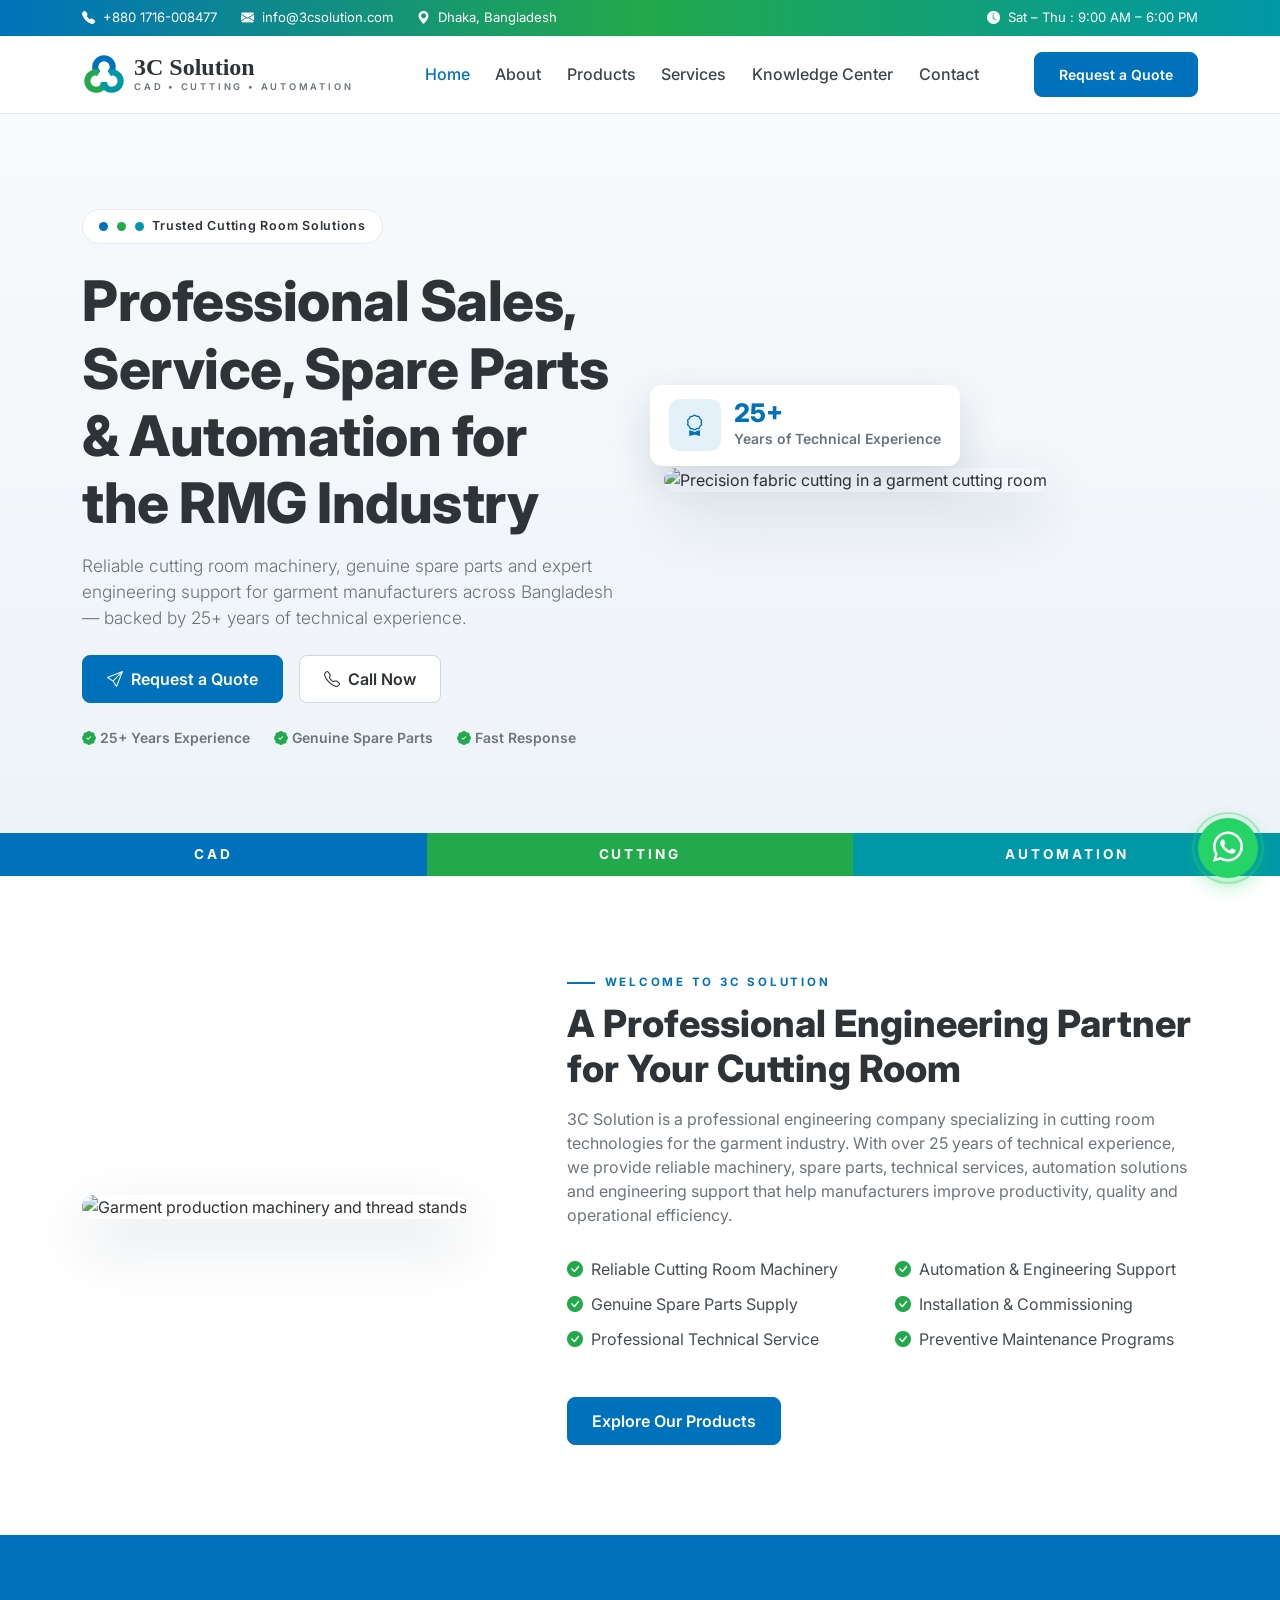
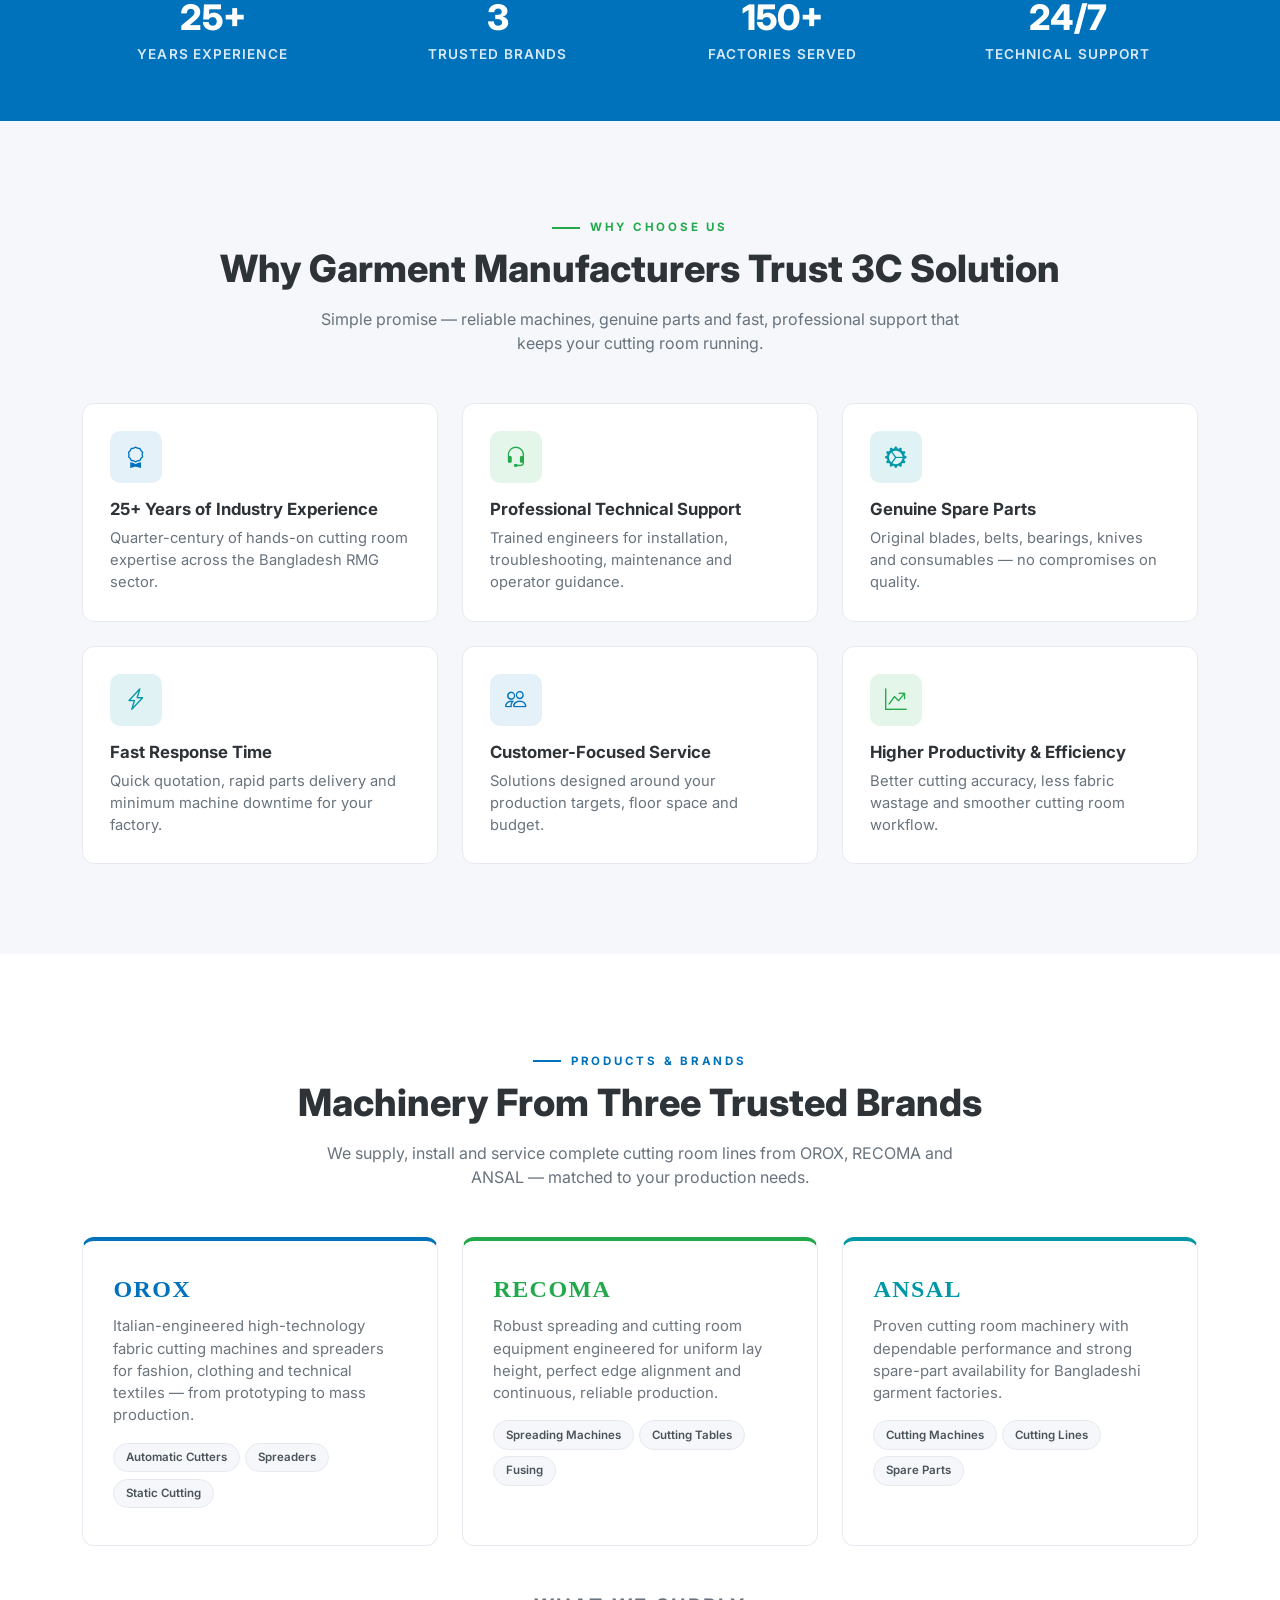
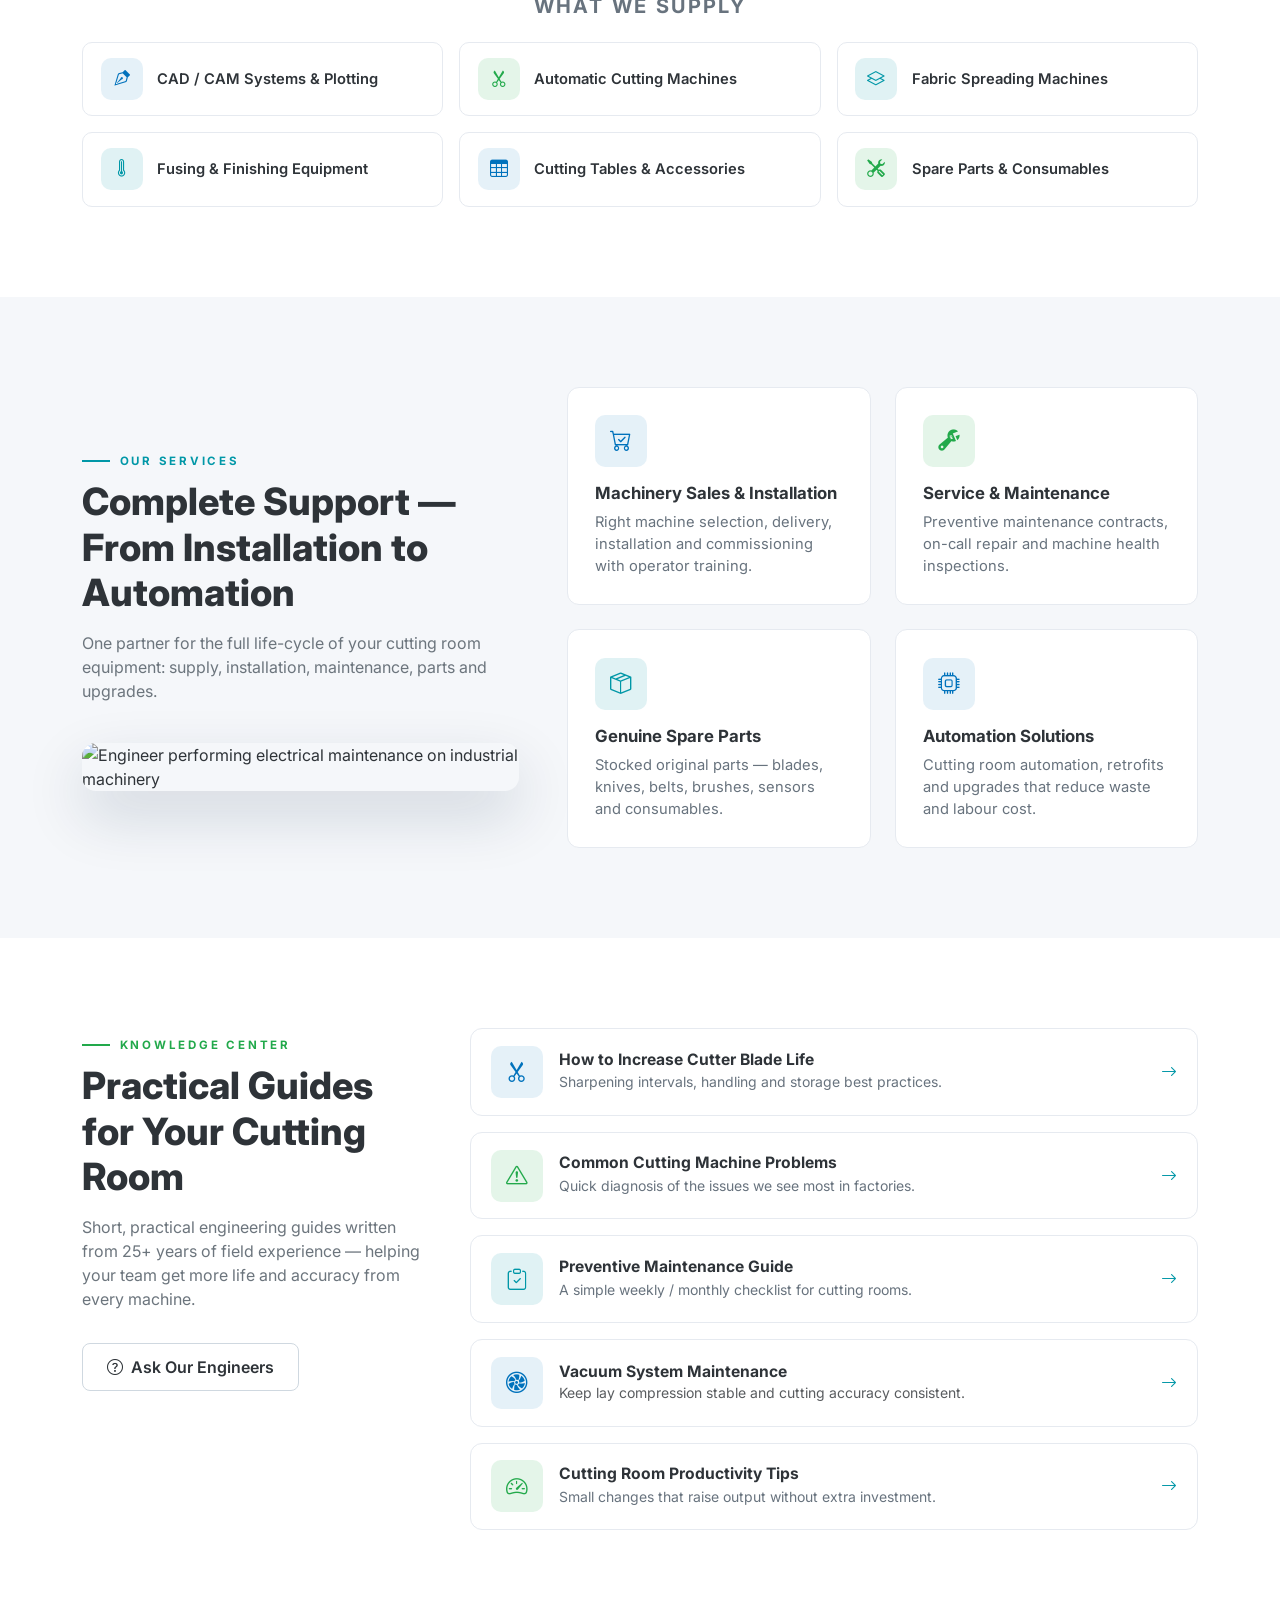
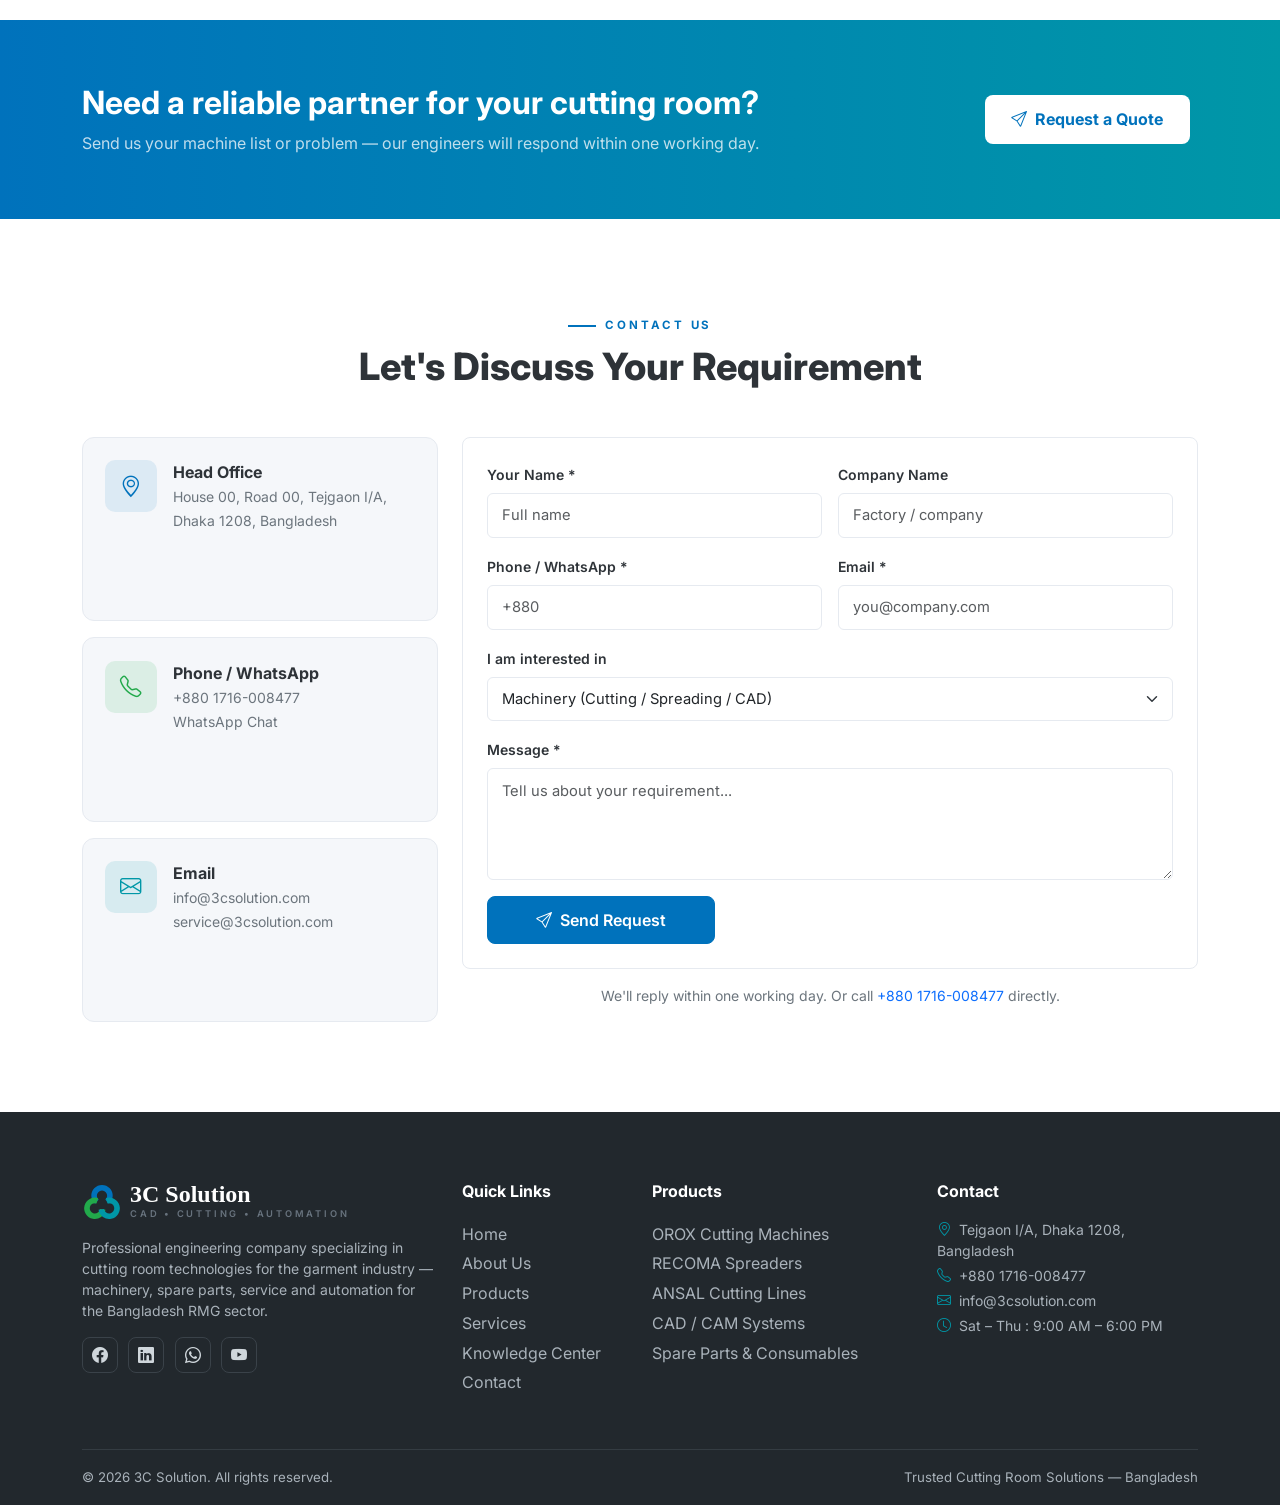
==== index.html @ 672ce5d2 "file upload" ====
<!DOCTYPE html>
<html lang="en">
<head>
<meta charset="UTF-8">
<meta name="viewport" content="width=device-width, initial-scale=1">
<title>3C Solution — Trusted Cutting Room Solutions | Bangladesh RMG Industry</title>
<meta name="description" content="Professional sales, service, spare parts & automation solutions for the Bangladesh RMG industry. 25+ years of technical experience. OROX • RECOMA • ANSAL.">

<!-- Bootstrap 5 + Icons + Font -->
<link href="https://cdn.jsdelivr.net/npm/bootstrap@5.3.3/dist/css/bootstrap.min.css" rel="stylesheet">
<link href="https://cdn.jsdelivr.net/npm/bootstrap-icons@1.11.3/font/bootstrap-icons.css" rel="stylesheet">
<link href="https://fonts.googleapis.com/css2?family=Inter:wght@400;500;600;700;800&display=swap" rel="stylesheet">

<style>
/* ============ 3C SOLUTION BRAND SYSTEM ============ */
:root{
  --blue:#0072bc;
  --blue-d:#005a96;
  --green:#22a94b;
  --green-d:#178a3b;
  --teal:#0097a7;
  --teal-d:#00788a;
  --ink:#2e3338;
  --muted:#68737e;
  --light:#f5f7fa;
  --line:#e6eaf0;
  --dark:#22282d;
}
html{scroll-behavior:smooth;scroll-padding-top:92px}
body{font-family:'Inter',system-ui,-apple-system,Segoe UI,Roboto,sans-serif;color:var(--ink);background:#fff}
h1,h2,h3,h4{font-weight:700;color:var(--ink)}
a{text-decoration:none}
.section{padding:90px 0}
.kicker{display:inline-flex;align-items:center;gap:.6rem;font-size:.72rem;font-weight:700;letter-spacing:.24em;text-transform:uppercase}
.kicker::before{content:"";width:28px;height:2px;background:currentColor}
.k-blue{color:var(--blue)}.k-green{color:var(--green)}.k-teal{color:var(--teal)}
.section-title{font-size:clamp(1.7rem,3vw,2.35rem);font-weight:800;margin:.6rem 0 1rem}
.section-sub{color:var(--muted);max-width:640px}

/* Buttons */
.btn-brand{background:var(--blue);border:1px solid var(--blue);color:#fff;font-weight:600;padding:.7rem 1.5rem;border-radius:8px}
.btn-brand:hover{background:var(--blue-d);border-color:var(--blue-d);color:#fff}
.btn-ghost{background:#fff;border:1px solid #cfd8e0;color:var(--ink);font-weight:600;padding:.7rem 1.5rem;border-radius:8px}
.btn-ghost:hover{border-color:var(--blue);color:var(--blue)}
.btn-white{background:#fff;color:var(--blue);font-weight:700;padding:.7rem 1.6rem;border-radius:8px}
.btn-white:hover{background:#eaf3fb;color:var(--blue-d)}

/* Topbar — logo gradient */
.topbar{
  background:linear-gradient(90deg, var(--blue) 0%, var(--green) 50%, var(--teal) 100%);
  color:#fff;
  font-size:.82rem;
  padding:.5rem 0;
}
.topbar a{color:#fff}
.topbar a:hover{color:#eaf6ff;text-decoration:underline}
.topbar i{color:#fff}

/* Navbar */
.navbar{background:#fff;border-bottom:1px solid var(--line);padding:.8rem 0}
.navbar .nav-link{color:#3d454d;font-weight:500;margin:0 .3rem}
.navbar .nav-link:hover,.navbar .nav-link.active{color:var(--blue)}
.brand-name{font-family:Georgia,'Times New Roman',serif;font-size:1.5rem;font-weight:700;color:var(--ink);line-height:1.05}
.brand-tag{font-size:.58rem;letter-spacing:.3em;color:var(--muted);font-weight:600}

/* Hero */
.hero{background:linear-gradient(180deg,#f8fafc 0%,#eef3f8 100%);padding:95px 0 85px}
.hero h1{font-size:clamp(2.3rem,4.6vw,3.5rem);font-weight:800;letter-spacing:-.5px}
.hero .lead{color:var(--muted);font-size:1.08rem}
.hero-pill{display:inline-flex;align-items:center;gap:.55rem;background:#fff;border:1px solid var(--line);border-radius:999px;padding:.45rem 1rem;font-size:.78rem;font-weight:600;letter-spacing:.06em;color:var(--ink)}
.dot{width:9px;height:9px;border-radius:50%}
.hero-img{border-radius:14px;box-shadow:0 24px 60px rgba(15,40,70,.16);width:100%;object-fit:cover}
.hero-card{position:absolute;left:-14px;bottom:26px;background:#fff;border-radius:12px;box-shadow:0 14px 40px rgba(15,40,70,.14);padding:.9rem 1.2rem;display:flex;gap:.8rem;align-items:center}
.hero-card .num{font-size:1.6rem;font-weight:800;color:var(--blue)}
.hero-card small{color:var(--muted);font-weight:600}

/* Tag strip */
.tag-strip .pill{color:#fff;text-align:center;font-weight:700;letter-spacing:.22em;padding:.7rem 0;font-size:.85rem}
.tag-strip .p-blue{background:var(--blue)}.tag-strip .p-green{background:var(--green)}.tag-strip .p-teal{background:var(--teal)}

/* Cards */
.icon-box{width:52px;height:52px;border-radius:10px;display:flex;align-items:center;justify-content:center;font-size:1.35rem;flex-shrink:0}
.t-blue{background:rgba(0,114,188,.1);color:var(--blue)}
.t-green{background:rgba(34,169,75,.12);color:var(--green)}
.t-teal{background:rgba(0,151,167,.12);color:var(--teal)}
.feature-card{background:#fff;border:1px solid var(--line);border-radius:12px;padding:1.7rem;height:100%;transition:box-shadow .25s ease,transform .25s ease}
.feature-card:hover{box-shadow:0 14px 34px rgba(20,45,75,.09);transform:translateY(-3px)}
.feature-card h3{font-size:1.05rem;font-weight:700}
.feature-card p{color:var(--muted);font-size:.92rem;margin:0}
.check-list li{padding:.35rem 0;color:#454d55}
.check-list i{color:var(--green)}

/* Stats */
.stats-band{background:var(--blue);color:#fff;padding:56px 0}
.stat-num{font-size:2.2rem;font-weight:800}
.stat-label{font-size:.85rem;letter-spacing:.08em;color:#d8e9f7;text-transform:uppercase;font-weight:600}

/* Brand cards */
.brand-card{background:#fff;border:1px solid var(--line);border-top:4px solid;border-radius:12px;padding:1.9rem;height:100%}
.bc-blue{border-top-color:var(--blue)}.bc-green{border-top-color:var(--green)}.bc-teal{border-top-color:var(--teal)}
.brand-logo{font-family:Georgia,serif;font-weight:800;font-size:1.5rem;letter-spacing:.06em}
.chip{display:inline-block;font-size:.72rem;font-weight:600;background:var(--light);border:1px solid var(--line);border-radius:999px;padding:.32rem .75rem;color:#4a525a;margin:0 .3rem .4rem 0}
.supply-item{display:flex;gap:.9rem;align-items:center;background:#fff;border:1px solid var(--line);border-radius:10px;padding:.95rem 1.1rem;height:100%}
.supply-item span{font-weight:600;font-size:.92rem}

/* Knowledge */
.k-item{display:flex;gap:1rem;align-items:center;background:#fff;border:1px solid var(--line);border-radius:12px;padding:1.05rem 1.25rem;transition:border-color .2s}
.k-item:hover{border-color:var(--teal)}
.k-item h3{font-size:.98rem;margin:0}
.k-item small{color:var(--muted)}
.k-item .arr{margin-left:auto;color:var(--teal)}

/* CTA */
.cta-band{background:linear-gradient(90deg,var(--blue) 0%,var(--teal) 100%);color:#fff;padding:64px 0}
.cta-band h2{color:#fff}

/* Contact */
.contact-card{background:var(--light);border:1px solid var(--line);border-radius:12px;padding:1.4rem;height:100%}
.form-control,.form-select{border-color:var(--line);padding:.65rem .9rem;font-size:.92rem}
.form-control:focus,.form-select:focus{border-color:var(--blue);box-shadow:0 0 0 .2rem rgba(0,114,188,.12)}

/* Footer */
.footer{background:var(--dark);color:#a9b2ba;padding:70px 0 0}
.footer h5{color:#fff;font-size:1rem;font-weight:700;margin-bottom:1.1rem}
.footer a{color:#a9b2ba;display:inline-block;padding:.18rem 0}
.footer a:hover{color:#fff}
.footer-bottom{border-top:1px solid #343c42;margin-top:52px;padding:1.1rem 0;font-size:.83rem}
.social a{width:36px;height:36px;border:1px solid #3a4249;border-radius:8px;display:inline-flex;align-items:center;justify-content:center;margin-right:.4rem;color:#cfd6db}
.social a:hover{background:var(--blue);border-color:var(--blue);color:#fff}

/* ============ WHATSAPP FLOATING BUTTON ============ */
.whatsapp-float{
  position:fixed;
  right:22px;
  bottom:22px;
  z-index:1000;
  width:60px;
  height:60px;
  border-radius:50%;
  background:#25D366;
  color:#fff;
  display:flex;
  align-items:center;
  justify-content:center;
  font-size:1.9rem;
  box-shadow:0 6px 20px rgba(37,211,102,.45);
  transition:transform .2s ease,box-shadow .2s ease;
}
.whatsapp-float:hover{
  color:#fff;
  transform:scale(1.08);
  box-shadow:0 10px 28px rgba(37,211,102,.6);
}
.whatsapp-float::before{
  content:"";
  position:absolute;
  inset:-6px;
  border-radius:50%;
  border:2px solid rgba(37,211,102,.35);
  animation:wa-pulse 2s infinite;
}
@keyframes wa-pulse{
  0%{transform:scale(1);opacity:.7}
  100%{transform:scale(1.35);opacity:0}
}
.wa-tooltip{
  position:absolute;
  right:72px;
  background:#fff;
  color:#2e3338;
  padding:.45rem .85rem;
  border-radius:8px;
  font-size:.82rem;
  font-weight:600;
  white-space:nowrap;
  box-shadow:0 6px 18px rgba(0,0,0,.12);
  opacity:0;
  pointer-events:none;
  transition:opacity .2s;
}
.whatsapp-float:hover .wa-tooltip{opacity:1}

@media (max-width: 991px){
  .hero{padding:60px 0}
  .hero-card{left:10px}
  .section{padding:64px 0}
  .whatsapp-float{width:54px;height:54px;font-size:1.6rem;right:16px;bottom:16px}
  .wa-tooltip{display:none}
}
</style>
</head>

<body id="home">

<!-- ================= TOPBAR ================= -->
<div class="topbar d-none d-lg-block">
  <div class="container d-flex justify-content-between align-items-center flex-wrap gap-2">
    <div class="d-flex gap-4">
      <a href="tel:+8801716008477"><i class="bi bi-telephone-fill me-1"></i> +880 1716-008477</a>
      <a href="mailto:info@3csolution.com"><i class="bi bi-envelope-fill me-1"></i> info@3csolution.com</a>
      <span><i class="bi bi-geo-alt-fill me-1"></i> Dhaka, Bangladesh</span>
    </div>
    <span><i class="bi bi-clock-fill me-1"></i> Sat – Thu : 9:00 AM – 6:00 PM</span>
  </div>
</div>

<!-- ================= NAVBAR ================= -->
<nav class="navbar navbar-expand-lg sticky-top">
  <div class="container">
    <a class="navbar-brand d-flex align-items-center gap-2" href="#home">
      <svg viewBox="0 0 100 96" width="44" height="42" aria-hidden="true">
        <path d="M37.1 47.3 A20 20 0 1 1 62.9 47.3" stroke="#0072bc" stroke-width="14" fill="none"/>
        <path d="M51.8 66.8 A20 20 0 1 1 38.2 45.0" stroke="#22a94b" stroke-width="14" fill="none"/>
        <path d="M61.8 45.0 A20 20 0 1 1 48.2 66.8" stroke="#0097a7" stroke-width="14" fill="none"/>
      </svg>
      <span>
        <span class="brand-name d-block">3C Solution</span>
        <span class="brand-tag d-block">CAD &bull; CUTTING &bull; AUTOMATION</span>
      </span>
    </a>
    <button class="navbar-toggler" type="button" data-bs-toggle="collapse" data-bs-target="#nav">
      <span class="navbar-toggler-icon"></span>
    </button>
    <div class="collapse navbar-collapse" id="nav">
      <ul class="navbar-nav mx-auto">
        <li class="nav-item"><a class="nav-link active" href="#home">Home</a></li>
        <li class="nav-item"><a class="nav-link" href="#about">About</a></li>
        <li class="nav-item"><a class="nav-link" href="#products">Products</a></li>
        <li class="nav-item"><a class="nav-link" href="#services">Services</a></li>
        <li class="nav-item"><a class="nav-link" href="#knowledge">Knowledge Center</a></li>
        <li class="nav-item"><a class="nav-link" href="#contact">Contact</a></li>
      </ul>
      <a href="#contact" class="btn btn-brand btn-sm px-4">Request a Quote</a>
    </div>
  </div>
</nav>

<!-- ================= HERO ================= -->
<header class="hero">
  <div class="container">
    <div class="row align-items-center g-5">
      <div class="col-lg-6">
        <span class="hero-pill mb-4">
          <span class="dot" style="background:var(--blue)"></span>
          <span class="dot" style="background:var(--green)"></span>
          <span class="dot" style="background:var(--teal)"></span>
          Trusted Cutting Room Solutions
        </span>
        <h1>Professional Sales, Service, Spare Parts &amp; Automation for the RMG Industry</h1>
        <p class="lead mt-3 mb-4">Reliable cutting room machinery, genuine spare parts and expert engineering support for garment manufacturers across Bangladesh — backed by 25+ years of technical experience.</p>
        <div class="d-flex flex-wrap gap-3">
          <a href="#contact" class="btn btn-brand"><i class="bi bi-send me-2"></i>Request a Quote</a>
          <a href="tel:+8801716008477" class="btn btn-ghost"><i class="bi bi-telephone me-2"></i>Call Now</a>
        </div>
        <div class="d-flex flex-wrap gap-4 mt-4 small fw-semibold text-secondary">
          <span><i class="bi bi-patch-check-fill me-1" style="color:var(--green)"></i>25+ Years Experience</span>
          <span><i class="bi bi-patch-check-fill me-1" style="color:var(--green)"></i>Genuine Spare Parts</span>
          <span><i class="bi bi-patch-check-fill me-1" style="color:var(--green)"></i>Fast Response</span>
        </div>
      </div>
      <div class="col-lg-6">
        <div class="position-relative">
          <img class="hero-img" src="https://image.qwenlm.ai/public_source/34c8ae93-66e8-4554-9985-de1d776624d9/2519b5574-9878-469e-9a99-cdbabd2051542564.png" alt="Precision fabric cutting in a garment cutting room">
          <div class="hero-card">
            <span class="icon-box t-blue"><i class="bi bi-award"></i></span>
            <span><span class="num d-block lh-1">25+</span><small>Years of Technical Experience</small></span>
          </div>
        </div>
      </div>
    </div>
  </div>
</header>

<!-- Logo tagline strip -->
<div class="tag-strip">
  <div class="container-fluid px-0">
    <div class="row g-0">
      <div class="col-4 pill p-blue">CAD</div>
      <div class="col-4 pill p-green">CUTTING</div>
      <div class="col-4 pill p-teal">AUTOMATION</div>
    </div>
  </div>
</div>

<!-- ================= WELCOME / ABOUT ================= -->
<section class="section" id="about">
  <div class="container">
    <div class="row align-items-center g-5">
      <div class="col-lg-5">
        <img class="hero-img" src="https://image.qwenlm.ai/public_source/34c8ae93-66e8-4554-9985-de1d776624d9/3519b5574-9878-469e-9a99-cdbabd2051541856.png" alt="Garment production machinery and thread stands">
      </div>
      <div class="col-lg-7">
        <span class="kicker k-blue">Welcome to 3C Solution</span>
        <h2 class="section-title">A Professional Engineering Partner for Your Cutting Room</h2>
        <p class="text-secondary">3C Solution is a professional engineering company specializing in cutting room technologies for the garment industry. With over 25 years of technical experience, we provide reliable machinery, spare parts, technical services, automation solutions and engineering support that help manufacturers improve productivity, quality and operational efficiency.</p>
        <ul class="list-unstyled check-list mt-4">
          <li class="row"><span class="col-sm-6"><i class="bi bi-check-circle-fill me-2"></i>Reliable Cutting Room Machinery</span><span class="col-sm-6"><i class="bi bi-check-circle-fill me-2"></i>Automation &amp; Engineering Support</span></li>
          <li class="row"><span class="col-sm-6"><i class="bi bi-check-circle-fill me-2"></i>Genuine Spare Parts Supply</span><span class="col-sm-6"><i class="bi bi-check-circle-fill me-2"></i>Installation &amp; Commissioning</span></li>
          <li class="row"><span class="col-sm-6"><i class="bi bi-check-circle-fill me-2"></i>Professional Technical Service</span><span class="col-sm-6"><i class="bi bi-check-circle-fill me-2"></i>Preventive Maintenance Programs</span></li>
        </ul>
        <a href="#products" class="btn btn-brand mt-4">Explore Our Products</a>
      </div>
    </div>
  </div>
</section>

<!-- ================= STATS ================= -->
<section class="stats-band">
  <div class="container text-center">
    <div class="row g-4">
      <div class="col-6 col-lg-3"><div class="stat-num">25+</div><div class="stat-label">Years Experience</div></div>
      <div class="col-6 col-lg-3"><div class="stat-num">3</div><div class="stat-label">Trusted Brands</div></div>
      <div class="col-6 col-lg-3"><div class="stat-num">150+</div><div class="stat-label">Factories Served</div></div>
      <div class="col-6 col-lg-3"><div class="stat-num">24/7</div><div class="stat-label">Technical Support</div></div>
    </div>
  </div>
</section>

<!-- ================= WHY CHOOSE US ================= -->
<section class="section" id="why" style="background:var(--light)">
  <div class="container">
    <div class="text-center mb-5">
      <span class="kicker k-green justify-content-center">Why Choose Us</span>
      <h2 class="section-title">Why Garment Manufacturers Trust 3C Solution</h2>
      <p class="section-sub mx-auto">Simple promise — reliable machines, genuine parts and fast, professional support that keeps your cutting room running.</p>
    </div>
    <div class="row g-4">
      <div class="col-md-6 col-lg-4"><div class="feature-card"><span class="icon-box t-blue mb-3"><i class="bi bi-award"></i></span><h3>25+ Years of Industry Experience</h3><p>Quarter-century of hands-on cutting room expertise across the Bangladesh RMG sector.</p></div></div>
      <div class="col-md-6 col-lg-4"><div class="feature-card"><span class="icon-box t-green mb-3"><i class="bi bi-headset"></i></span><h3>Professional Technical Support</h3><p>Trained engineers for installation, troubleshooting, maintenance and operator guidance.</p></div></div>
      <div class="col-md-6 col-lg-4"><div class="feature-card"><span class="icon-box t-teal mb-3"><i class="bi bi-gear-wide-connected"></i></span><h3>Genuine Spare Parts</h3><p>Original blades, belts, bearings, knives and consumables — no compromises on quality.</p></div></div>
      <div class="col-md-6 col-lg-4"><div class="feature-card"><span class="icon-box t-teal mb-3"><i class="bi bi-lightning-charge"></i></span><h3>Fast Response Time</h3><p>Quick quotation, rapid parts delivery and minimum machine downtime for your factory.</p></div></div>
      <div class="col-md-6 col-lg-4"><div class="feature-card"><span class="icon-box t-blue mb-3"><i class="bi bi-people"></i></span><h3>Customer-Focused Service</h3><p>Solutions designed around your production targets, floor space and budget.</p></div></div>
      <div class="col-md-6 col-lg-4"><div class="feature-card"><span class="icon-box t-green mb-3"><i class="bi bi-graph-up-arrow"></i></span><h3>Higher Productivity &amp; Efficiency</h3><p>Better cutting accuracy, less fabric wastage and smoother cutting room workflow.</p></div></div>
    </div>
  </div>
</section>

<!-- ================= PRODUCTS & BRANDS ================= -->
<section class="section" id="products">
  <div class="container">
    <div class="text-center mb-5">
      <span class="kicker k-blue justify-content-center">Products &amp; Brands</span>
      <h2 class="section-title">Machinery From Three Trusted Brands</h2>
      <p class="section-sub mx-auto">We supply, install and service complete cutting room lines from OROX, RECOMA and ANSAL — matched to your production needs.</p>
    </div>

    <div class="row g-4 mb-5">
      <div class="col-lg-4">
        <div class="brand-card bc-blue">
          <div class="brand-logo" style="color:var(--blue)">OROX</div>
          <p class="text-secondary mt-2 mb-3" style="font-size:.93rem">Italian-engineered high-technology fabric cutting machines and spreaders for fashion, clothing and technical textiles — from prototyping to mass production.</p>
          <span class="chip">Automatic Cutters</span><span class="chip">Spreaders</span><span class="chip">Static Cutting</span>
        </div>
      </div>
      <div class="col-lg-4">
        <div class="brand-card bc-green">
          <div class="brand-logo" style="color:var(--green)">RECOMA</div>
          <p class="text-secondary mt-2 mb-3" style="font-size:.93rem">Robust spreading and cutting room equipment engineered for uniform lay height, perfect edge alignment and continuous, reliable production.</p>
          <span class="chip">Spreading Machines</span><span class="chip">Cutting Tables</span><span class="chip">Fusing</span>
        </div>
      </div>
      <div class="col-lg-4">
        <div class="brand-card bc-teal">
          <div class="brand-logo" style="color:var(--teal)">ANSAL</div>
          <p class="text-secondary mt-2 mb-3" style="font-size:.93rem">Proven cutting room machinery with dependable performance and strong spare-part availability for Bangladeshi garment factories.</p>
          <span class="chip">Cutting Machines</span><span class="chip">Cutting Lines</span><span class="chip">Spare Parts</span>
        </div>
      </div>
    </div>

    <h3 class="h5 fw-bold mb-4 text-center text-uppercase" style="letter-spacing:.12em;color:var(--muted)">What We Supply</h3>
    <div class="row g-3">
      <div class="col-md-6 col-lg-4"><div class="supply-item"><span class="icon-box t-blue" style="width:42px;height:42px;font-size:1.1rem"><i class="bi bi-vector-pen"></i></span><span>CAD / CAM Systems &amp; Plotting</span></div></div>
      <div class="col-md-6 col-lg-4"><div class="supply-item"><span class="icon-box t-green" style="width:42px;height:42px;font-size:1.1rem"><i class="bi bi-scissors"></i></span><span>Automatic Cutting Machines</span></div></div>
      <div class="col-md-6 col-lg-4"><div class="supply-item"><span class="icon-box t-teal" style="width:42px;height:42px;font-size:1.1rem"><i class="bi bi-layers"></i></span><span>Fabric Spreading Machines</span></div></div>
      <div class="col-md-6 col-lg-4"><div class="supply-item"><span class="icon-box t-teal" style="width:42px;height:42px;font-size:1.1rem"><i class="bi bi-thermometer-high"></i></span><span>Fusing &amp; Finishing Equipment</span></div></div>
      <div class="col-md-6 col-lg-4"><div class="supply-item"><span class="icon-box t-blue" style="width:42px;height:42px;font-size:1.1rem"><i class="bi bi-table"></i></span><span>Cutting Tables &amp; Accessories</span></div></div>
      <div class="col-md-6 col-lg-4"><div class="supply-item"><span class="icon-box t-green" style="width:42px;height:42px;font-size:1.1rem"><i class="bi bi-tools"></i></span><span>Spare Parts &amp; Consumables</span></div></div>
    </div>
  </div>
</section>

<!-- ================= SERVICES ================= -->
<section class="section" id="services" style="background:var(--light)">
  <div class="container">
    <div class="row g-5 align-items-center">
      <div class="col-lg-5">
        <span class="kicker k-teal">Our Services</span>
        <h2 class="section-title">Complete Support — From Installation to Automation</h2>
        <p class="text-secondary">One partner for the full life-cycle of your cutting room equipment: supply, installation, maintenance, parts and upgrades.</p>
        <img class="hero-img mt-4" src="https://image.qwenlm.ai/public_source/34c8ae93-66e8-4554-9985-de1d776624d9/2519b5574-9878-469e-9a99-cdbabd2051547867.png" alt="Engineer performing electrical maintenance on industrial machinery">
      </div>
      <div class="col-lg-7">
        <div class="row g-4">
          <div class="col-sm-6"><div class="feature-card"><span class="icon-box t-blue mb-3"><i class="bi bi-cart-check"></i></span><h3>Machinery Sales &amp; Installation</h3><p>Right machine selection, delivery, installation and commissioning with operator training.</p></div></div>
          <div class="col-sm-6"><div class="feature-card"><span class="icon-box t-green mb-3"><i class="bi bi-wrench-adjustable"></i></span><h3>Service &amp; Maintenance</h3><p>Preventive maintenance contracts, on-call repair and machine health inspections.</p></div></div>
          <div class="col-sm-6"><div class="feature-card"><span class="icon-box t-teal mb-3"><i class="bi bi-box-seam"></i></span><h3>Genuine Spare Parts</h3><p>Stocked original parts — blades, knives, belts, brushes, sensors and consumables.</p></div></div>
          <div class="col-sm-6"><div class="feature-card"><span class="icon-box t-blue mb-3"><i class="bi bi-cpu"></i></span><h3>Automation Solutions</h3><p>Cutting room automation, retrofits and upgrades that reduce waste and labour cost.</p></div></div>
        </div>
      </div>
    </div>
  </div>
</section>

<!-- ================= KNOWLEDGE CENTER ================= -->
<section class="section" id="knowledge">
  <div class="container">
    <div class="row g-5">
      <div class="col-lg-4">
        <span class="kicker k-green">Knowledge Center</span>
        <h2 class="section-title">Practical Guides for Your Cutting Room</h2>
        <p class="text-secondary">Short, practical engineering guides written from 25+ years of field experience — helping your team get more life and accuracy from every machine.</p>
        <a href="#contact" class="btn btn-ghost mt-3"><i class="bi bi-question-circle me-2"></i>Ask Our Engineers</a>
      </div>
      <div class="col-lg-8">
        <div class="d-flex flex-column gap-3">
          <a href="#" class="k-item"><span class="icon-box t-blue"><i class="bi bi-scissors"></i></span><span><h3>How to Increase Cutter Blade Life</h3><small>Sharpening intervals, handling and storage best practices.</small></span><i class="bi bi-arrow-right arr"></i></a>
          <a href="#" class="k-item"><span class="icon-box t-green"><i class="bi bi-exclamation-triangle"></i></span><span><h3>Common Cutting Machine Problems</h3><small>Quick diagnosis of the issues we see most in factories.</small></span><i class="bi bi-arrow-right arr"></i></a>
          <a href="#" class="k-item"><span class="icon-box t-teal"><i class="bi bi-clipboard-check"></i></span><span><h3>Preventive Maintenance Guide</h3><small>A simple weekly / monthly checklist for cutting rooms.</small></span><i class="bi bi-arrow-right arr"></i></a>
          <a href="#" class="k-item"><span class="icon-box t-blue"><i class="bi bi-fan"></i></span><span><h3>Vacuum System Maintenance</h3><p class="mb-0 small text-muted">Keep lay compression stable and cutting accuracy consistent.</p></span><i class="bi bi-arrow-right arr"></i></a>
          <a href="#" class="k-item"><span class="icon-box t-green"><i class="bi bi-speedometer2"></i></span><span><h3>Cutting Room Productivity Tips</h3><small>Small changes that raise output without extra investment.</small></span><i class="bi bi-arrow-right arr"></i></a>
        </div>
      </div>
    </div>
  </div>
</section>

<!-- ================= CTA ================= -->
<section class="cta-band">
  <div class="container">
    <div class="row align-items-center g-4">
      <div class="col-lg-8">
        <h2 class="fw-bold mb-2">Need a reliable partner for your cutting room?</h2>
        <p class="mb-0 opacity-75">Send us your machine list or problem — our engineers will respond within one working day.</p>
      </div>
      <div class="col-lg-4 text-lg-end">
        <a href="#contact" class="btn btn-white me-2"><i class="bi bi-send me-2"></i>Request a Quote</a>
      </div>
    </div>
  </div>
</section>

<!-- ================= CONTACT ================= -->
<section class="section" id="contact">
  <div class="container">
    <div class="text-center mb-5">
      <span class="kicker k-blue justify-content-center">Contact Us</span>
      <h2 class="section-title">Let's Discuss Your Requirement</h2>
    </div>
    <div class="row g-4">
      <div class="col-lg-4">
        <div class="d-flex flex-column gap-3 h-100">
          <div class="contact-card d-flex gap-3"><span class="icon-box t-blue"><i class="bi bi-geo-alt"></i></span><span><strong>Head Office</strong><br><small class="text-secondary">House 00, Road 00, Tejgaon I/A,<br>Dhaka 1208, Bangladesh</small></span></div>
          <div class="contact-card d-flex gap-3"><span class="icon-box t-green"><i class="bi bi-telephone"></i></span><span><strong>Phone / WhatsApp</strong><br><small class="text-secondary">
            <a href="tel:+8801716008477" style="color:inherit">+880 1716-008477</a><br>
            <a href="https://wa.me/8801716008477" target="_blank" style="color:inherit">WhatsApp Chat</a>
          </small></span></div>
          <div class="contact-card d-flex gap-3"><span class="icon-box t-teal"><i class="bi bi-envelope"></i></span><span><strong>Email</strong><br><small class="text-secondary">
            <a href="mailto:info@3csolution.com" style="color:inherit">info@3csolution.com</a><br>
            <a href="mailto:service@3csolution.com" style="color:inherit">service@3csolution.com</a>
          </small></span></div>
        </div>
      </div>
      <div class="col-lg-8">
        <!-- ========== EMAIL INTEGRATION (FormSubmit.co) ========== -->
        <!-- IMPORTANT: Change "your-email@example.com" to your real email (e.g. info@3csolution.com) -->
        <form class="border rounded-3 p-4 p-md-4" style="border-color:var(--line)!important"
              action="https://formsubmit.co/your-email@example.com"
              method="POST"
              id="quoteForm">
          
          <!-- FormSubmit config (hidden fields) -->
          <input type="hidden" name="_subject" value="New Quote Request from 3C Solution Website">
          <input type="hidden" name="_captcha" value="false">
          <input type="hidden" name="_template" value="table">
          <input type="hidden" name="_next" value="https://yourdomain.com/?status=success">
          
          <div class="row g-3">
            <div class="col-md-6">
              <label class="form-label small fw-semibold">Your Name *</label>
              <input type="text" name="Full Name" class="form-control" required placeholder="Full name">
            </div>
            <div class="col-md-6">
              <label class="form-label small fw-semibold">Company Name</label>
              <input type="text" name="Company" class="form-control" placeholder="Factory / company">
            </div>
            <div class="col-md-6">
              <label class="form-label small fw-semibold">Phone / WhatsApp *</label>
              <input type="tel" name="Phone" class="form-control" required placeholder="+880">
            </div>
            <div class="col-md-6">
              <label class="form-label small fw-semibold">Email *</label>
              <input type="email" name="Email" class="form-control" required placeholder="you@company.com">
            </div>
            <div class="col-12">
              <label class="form-label small fw-semibold">I am interested in</label>
              <select name="Interest" class="form-select">
                <option>Machinery (Cutting / Spreading / CAD)</option>
                <option>Spare Parts &amp; Consumables</option>
                <option>Service &amp; Maintenance</option>
                <option>Automation / Retrofit</option>
                <option>Other</option>
              </select>
            </div>
            <div class="col-12">
              <label class="form-label small fw-semibold">Message *</label>
              <textarea name="Message" class="form-control" rows="4" required placeholder="Tell us about your requirement..."></textarea>
            </div>
            <div class="col-12">
              <button class="btn btn-brand px-5" type="submit"><i class="bi bi-send me-2"></i>Send Request</button>
            </div>
          </div>
        </form>
        <p class="small text-secondary mt-3 text-center">We'll reply within one working day. Or call <a href="tel:+8801716008477">+880 1716-008477</a> directly.</p>
      </div>
    </div>
  </div>
</section>

<!-- ================= FOOTER ================= -->
<footer class="footer">
  <div class="container">
    <div class="row g-4">
      <div class="col-lg-4">
        <div class="d-flex align-items-center gap-2 mb-3">
          <svg viewBox="0 0 100 96" width="40" height="38" aria-hidden="true">
            <path d="M37.1 47.3 A20 20 0 1 1 62.9 47.3" stroke="#0072bc" stroke-width="14" fill="none"/>
            <path d="M51.8 66.8 A20 20 0 1 1 38.2 45.0" stroke="#22a94b" stroke-width="14" fill="none"/>
            <path d="M61.8 45.0 A20 20 0 1 1 48.2 66.8" stroke="#0097a7" stroke-width="14" fill="none"/>
          </svg>
          <span><span class="brand-name d-block" style="color:#fff">3C Solution</span><span class="brand-tag d-block">CAD &bull; CUTTING &bull; AUTOMATION</span></span>
        </div>
        <p class="small">Professional engineering company specializing in cutting room technologies for the garment industry — machinery, spare parts, service and automation for the Bangladesh RMG sector.</p>
        <div class="social mt-3">
          <a href="#" aria-label="Facebook"><i class="bi bi-facebook"></i></a>
          <a href="#" aria-label="LinkedIn"><i class="bi bi-linkedin"></i></a>
          <a href="https://wa.me/8801716008477" aria-label="WhatsApp"><i class="bi bi-whatsapp"></i></a>
          <a href="#" aria-label="YouTube"><i class="bi bi-youtube"></i></a>
        </div>
      </div>
      <div class="col-6 col-lg-2">
        <h5>Quick Links</h5>
        <a href="#home">Home</a><br><a href="#about">About Us</a><br><a href="#products">Products</a><br><a href="#services">Services</a><br><a href="#knowledge">Knowledge Center</a><br><a href="#contact">Contact</a>
      </div>
      <div class="col-6 col-lg-3">
        <h5>Products</h5>
        <a href="#products">OROX Cutting Machines</a><br><a href="#products">RECOMA Spreaders</a><br><a href="#products">ANSAL Cutting Lines</a><br><a href="#products">CAD / CAM Systems</a><br><a href="#products">Spare Parts &amp; Consumables</a>
      </div>
      <div class="col-lg-3">
        <h5>Contact</h5>
        <p class="small mb-1"><i class="bi bi-geo-alt me-2" style="color:var(--teal)"></i>Tejgaon I/A, Dhaka 1208, Bangladesh</p>
        <p class="small mb-1"><i class="bi bi-telephone me-2" style="color:var(--teal)"></i>+880 1716-008477</p>
        <p class="small mb-1"><i class="bi bi-envelope me-2" style="color:var(--teal)"></i>info@3csolution.com</p>
        <p class="small mb-0"><i class="bi bi-clock me-2" style="color:var(--teal)"></i>Sat – Thu : 9:00 AM – 6:00 PM</p>
      </div>
    </div>
    <div class="footer-bottom d-flex flex-wrap justify-content-between gap-2">
      <span>© <span id="yr"></span> 3C Solution. All rights reserved.</span>
      <span>Trusted Cutting Room Solutions — Bangladesh</span>
    </div>
  </div>
</footer>

<!-- ========== WHATSAPP FLOATING BUTTON ========== -->
<a href="https://wa.me/8801716008477?text=Hello%203C%20Solution%2C%20I%20need%20information%20about%20your%20cutting%20room%20solutions."
   class="whatsapp-float"
   target="_blank"
   aria-label="Chat on WhatsApp">
  <i class="bi bi-whatsapp"></i>
  <span class="wa-tooltip">Chat with us</span>
</a>

<script src="https://cdn.jsdelivr.net/npm/bootstrap@5.3.3/dist/js/bootstrap.bundle.min.js"></script>
<script>
  document.getElementById('yr').textContent = new Date().getFullYear();

  // Success message after redirect back from FormSubmit
  const url = new URL(window.location.href);
  if (url.searchParams.get('status') === 'success') {
    alert('Thank you! Your request has been sent successfully. We will contact you soon.');
  }

  // Active nav highlight on scroll
  const links = document.querySelectorAll('.navbar .nav-link');
  const secs  = [...links].map(l => document.querySelector(l.getAttribute('href'))).filter(Boolean);
  window.addEventListener('scroll', () => {
    let cur = secs[0];
    secs.forEach(s => { if (scrollY >= s.offsetTop - 120) cur = s; });
    links.forEach(l => l.classList.toggle('active', l.getAttribute('href') === '#' + cur.id));
  });
</script>
</body>
</html>
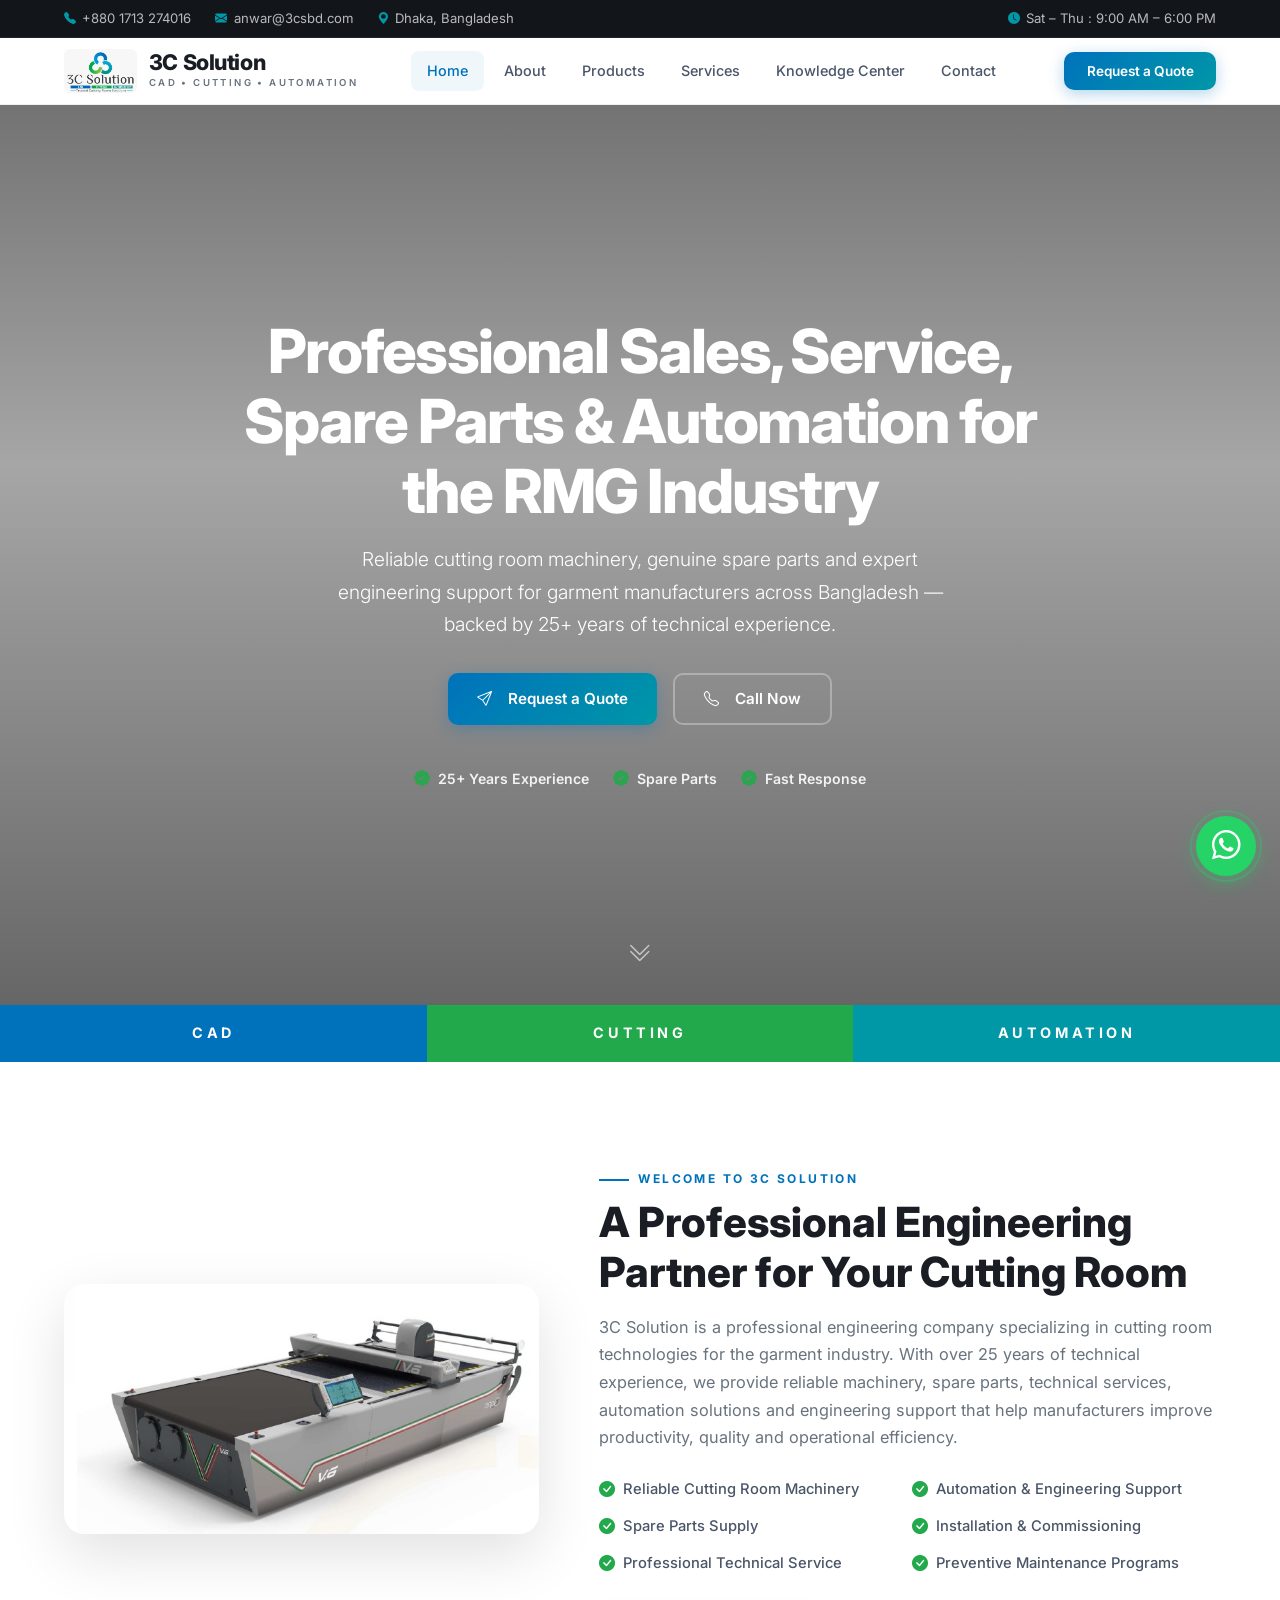
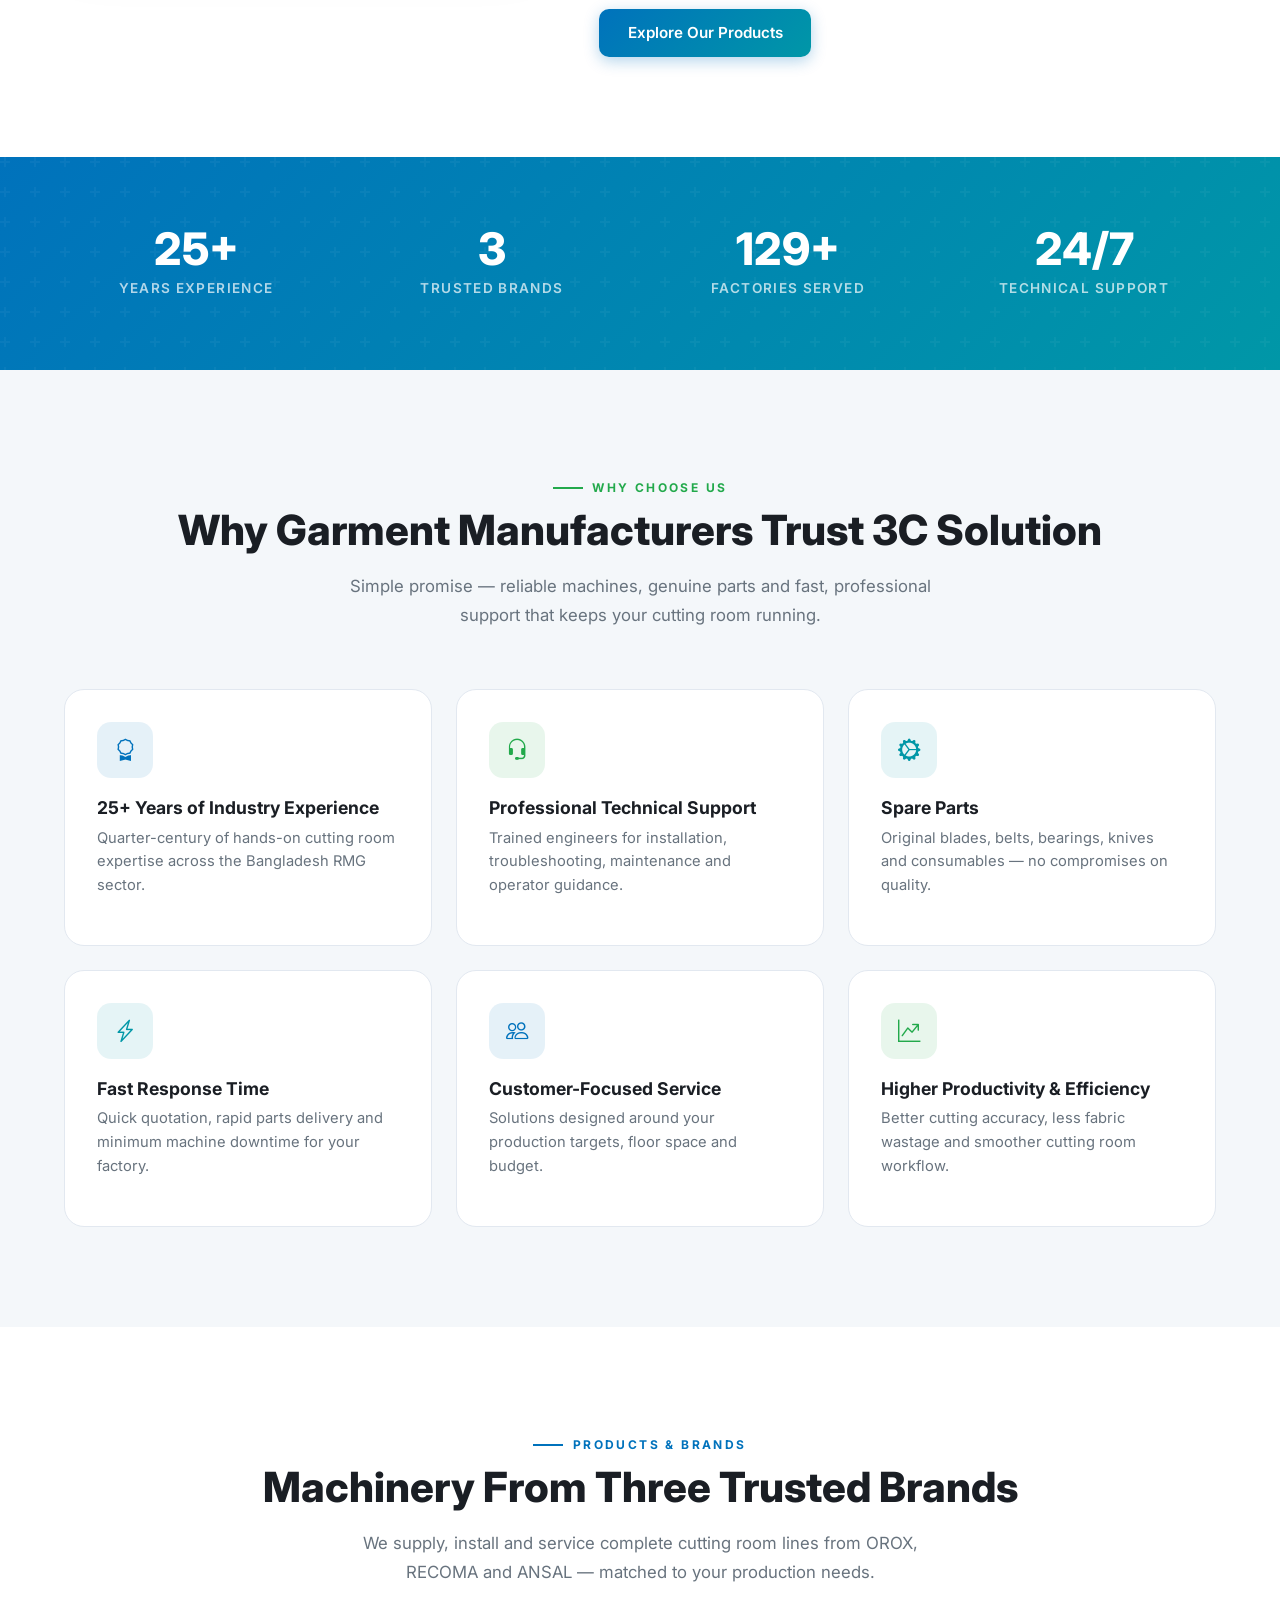
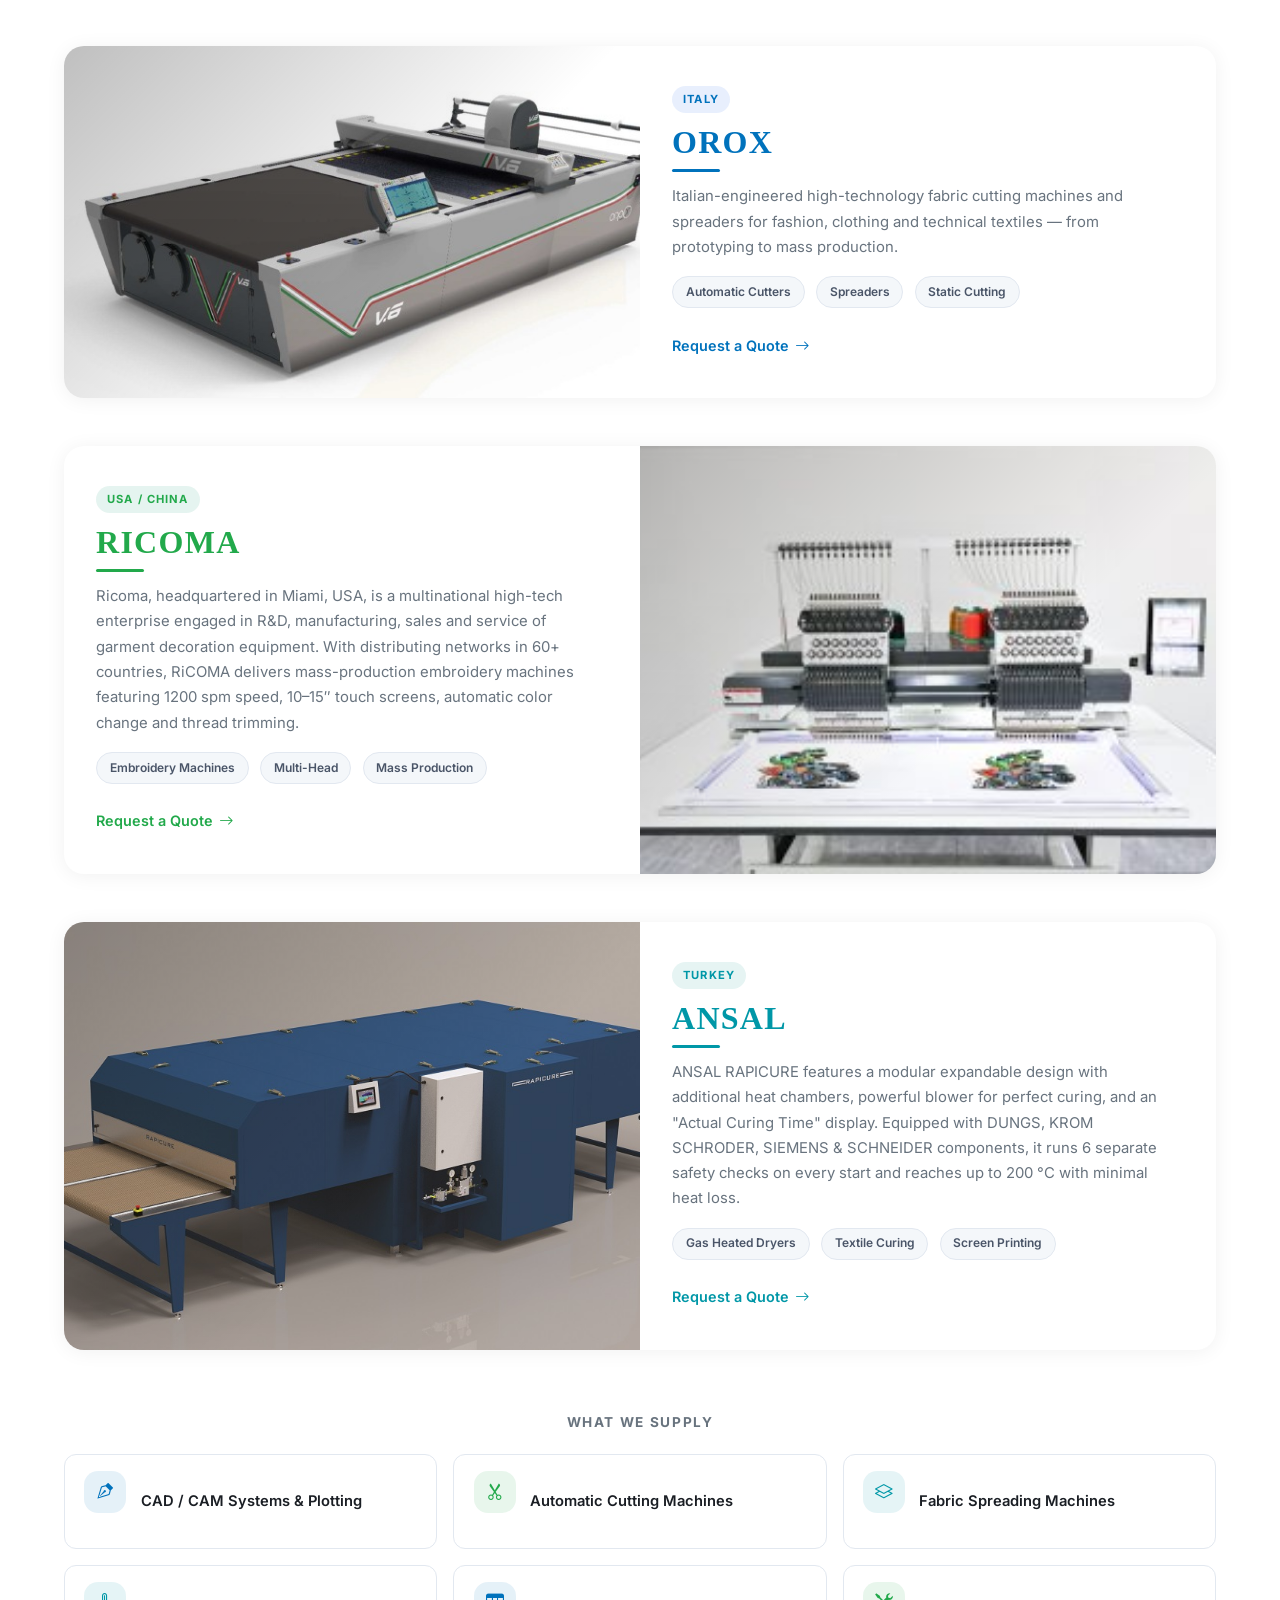
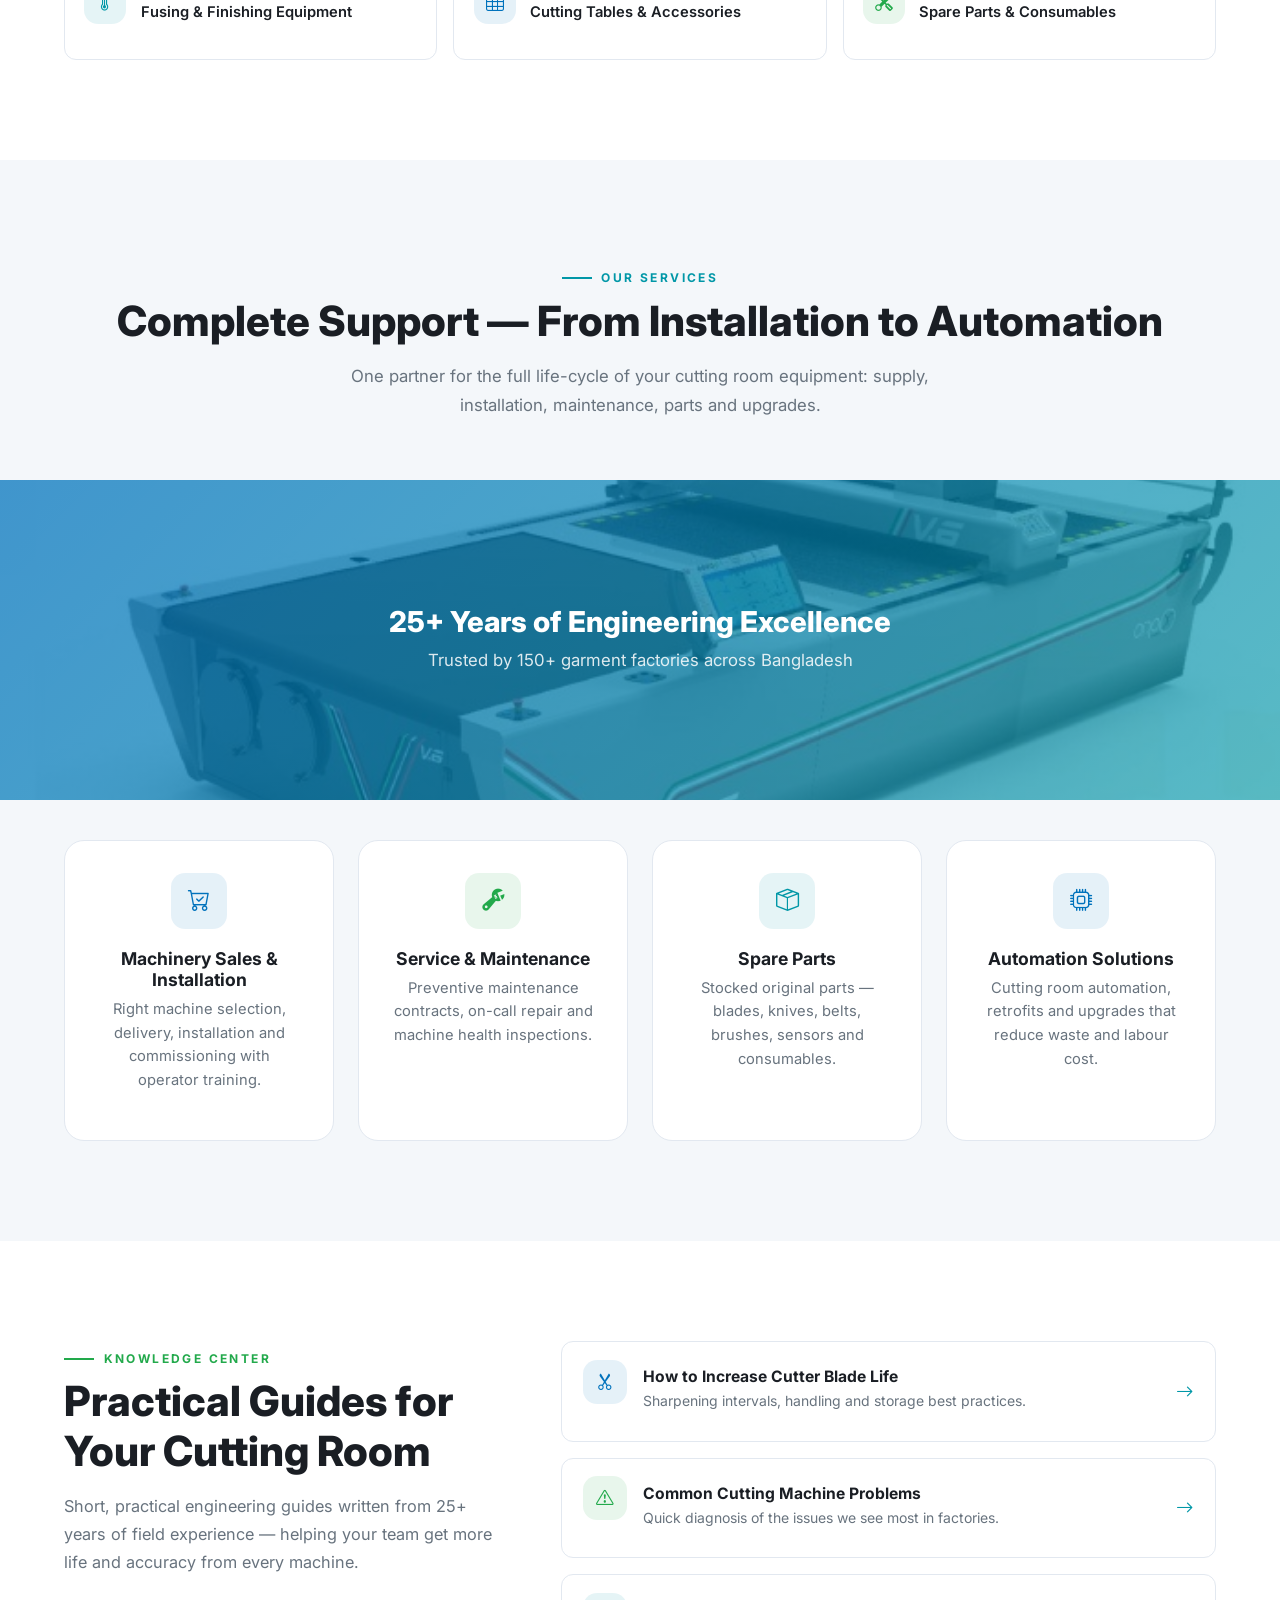
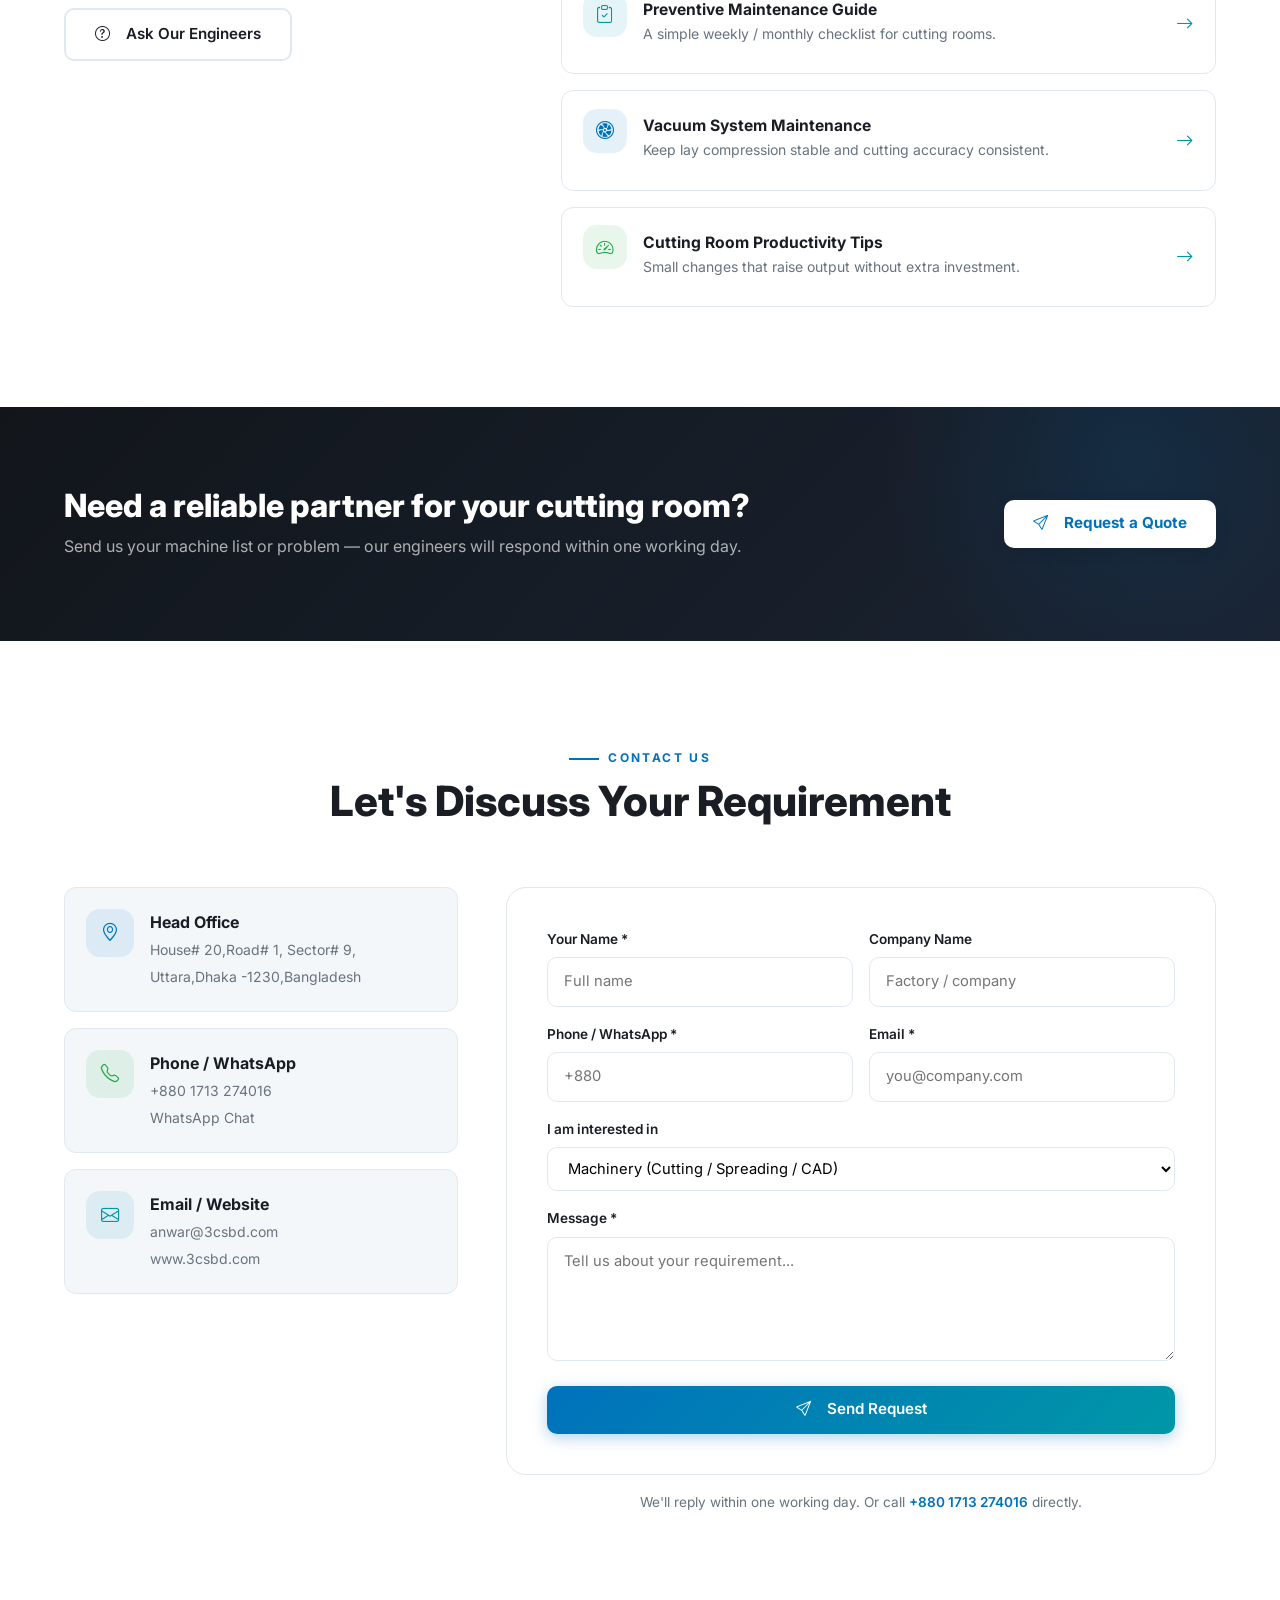
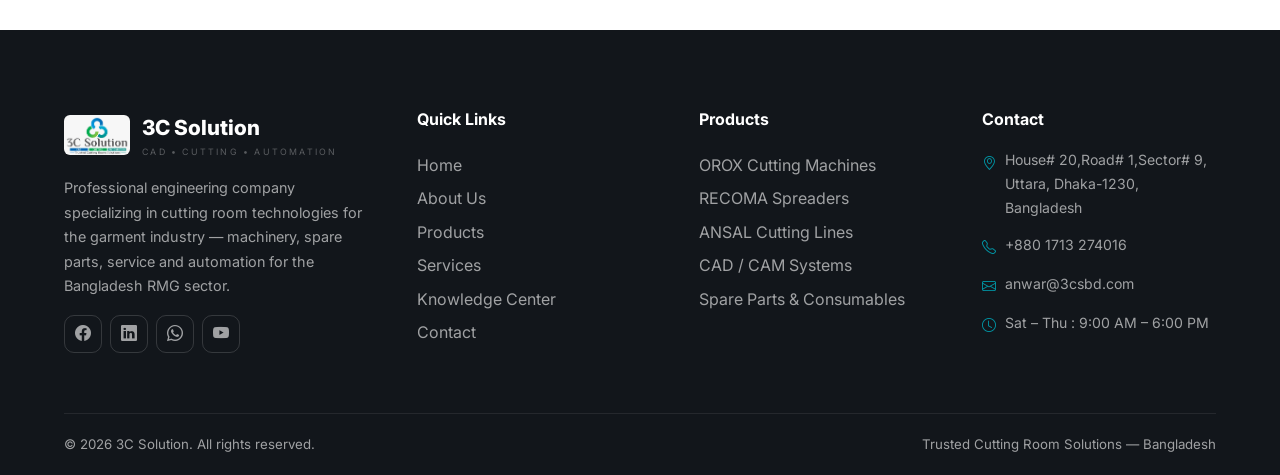
==== commit 53b4ca04: "html file updated" ====
--- a/index.html
+++ b/index.html
@@ -1,500 +1,448 @@
 <!DOCTYPE html>
 <html lang="en">
 <head>
-<meta charset="UTF-8">
-<meta name="viewport" content="width=device-width, initial-scale=1">
-<title>3C Solution — Trusted Cutting Room Solutions | Bangladesh RMG Industry</title>
-<meta name="description" content="Professional sales, service, spare parts & automation solutions for the Bangladesh RMG industry. 25+ years of technical experience. OROX • RECOMA • ANSAL.">
-
-<!-- Bootstrap 5 + Icons + Font -->
-<link href="https://cdn.jsdelivr.net/npm/bootstrap@5.3.3/dist/css/bootstrap.min.css" rel="stylesheet">
-<link href="https://cdn.jsdelivr.net/npm/bootstrap-icons@1.11.3/font/bootstrap-icons.css" rel="stylesheet">
-<link href="https://fonts.googleapis.com/css2?family=Inter:wght@400;500;600;700;800&display=swap" rel="stylesheet">
-
-<style>
-/* ============ 3C SOLUTION BRAND SYSTEM ============ */
-:root{
-  --blue:#0072bc;
-  --blue-d:#005a96;
-  --green:#22a94b;
-  --green-d:#178a3b;
-  --teal:#0097a7;
-  --teal-d:#00788a;
-  --ink:#2e3338;
-  --muted:#68737e;
-  --light:#f5f7fa;
-  --line:#e6eaf0;
-  --dark:#22282d;
-}
-html{scroll-behavior:smooth;scroll-padding-top:92px}
-body{font-family:'Inter',system-ui,-apple-system,Segoe UI,Roboto,sans-serif;color:var(--ink);background:#fff}
-h1,h2,h3,h4{font-weight:700;color:var(--ink)}
-a{text-decoration:none}
-.section{padding:90px 0}
-.kicker{display:inline-flex;align-items:center;gap:.6rem;font-size:.72rem;font-weight:700;letter-spacing:.24em;text-transform:uppercase}
-.kicker::before{content:"";width:28px;height:2px;background:currentColor}
-.k-blue{color:var(--blue)}.k-green{color:var(--green)}.k-teal{color:var(--teal)}
-.section-title{font-size:clamp(1.7rem,3vw,2.35rem);font-weight:800;margin:.6rem 0 1rem}
-.section-sub{color:var(--muted);max-width:640px}
-
-/* Buttons */
-.btn-brand{background:var(--blue);border:1px solid var(--blue);color:#fff;font-weight:600;padding:.7rem 1.5rem;border-radius:8px}
-.btn-brand:hover{background:var(--blue-d);border-color:var(--blue-d);color:#fff}
-.btn-ghost{background:#fff;border:1px solid #cfd8e0;color:var(--ink);font-weight:600;padding:.7rem 1.5rem;border-radius:8px}
-.btn-ghost:hover{border-color:var(--blue);color:var(--blue)}
-.btn-white{background:#fff;color:var(--blue);font-weight:700;padding:.7rem 1.6rem;border-radius:8px}
-.btn-white:hover{background:#eaf3fb;color:var(--blue-d)}
-
-/* Topbar — logo gradient */
-.topbar{
-  background:linear-gradient(90deg, var(--blue) 0%, var(--green) 50%, var(--teal) 100%);
-  color:#fff;
-  font-size:.82rem;
-  padding:.5rem 0;
-}
-.topbar a{color:#fff}
-.topbar a:hover{color:#eaf6ff;text-decoration:underline}
-.topbar i{color:#fff}
-
-/* Navbar */
-.navbar{background:#fff;border-bottom:1px solid var(--line);padding:.8rem 0}
-.navbar .nav-link{color:#3d454d;font-weight:500;margin:0 .3rem}
-.navbar .nav-link:hover,.navbar .nav-link.active{color:var(--blue)}
-.brand-name{font-family:Georgia,'Times New Roman',serif;font-size:1.5rem;font-weight:700;color:var(--ink);line-height:1.05}
-.brand-tag{font-size:.58rem;letter-spacing:.3em;color:var(--muted);font-weight:600}
-
-/* Hero */
-.hero{background:linear-gradient(180deg,#f8fafc 0%,#eef3f8 100%);padding:95px 0 85px}
-.hero h1{font-size:clamp(2.3rem,4.6vw,3.5rem);font-weight:800;letter-spacing:-.5px}
-.hero .lead{color:var(--muted);font-size:1.08rem}
-.hero-pill{display:inline-flex;align-items:center;gap:.55rem;background:#fff;border:1px solid var(--line);border-radius:999px;padding:.45rem 1rem;font-size:.78rem;font-weight:600;letter-spacing:.06em;color:var(--ink)}
-.dot{width:9px;height:9px;border-radius:50%}
-.hero-img{border-radius:14px;box-shadow:0 24px 60px rgba(15,40,70,.16);width:100%;object-fit:cover}
-.hero-card{position:absolute;left:-14px;bottom:26px;background:#fff;border-radius:12px;box-shadow:0 14px 40px rgba(15,40,70,.14);padding:.9rem 1.2rem;display:flex;gap:.8rem;align-items:center}
-.hero-card .num{font-size:1.6rem;font-weight:800;color:var(--blue)}
-.hero-card small{color:var(--muted);font-weight:600}
-
-/* Tag strip */
-.tag-strip .pill{color:#fff;text-align:center;font-weight:700;letter-spacing:.22em;padding:.7rem 0;font-size:.85rem}
-.tag-strip .p-blue{background:var(--blue)}.tag-strip .p-green{background:var(--green)}.tag-strip .p-teal{background:var(--teal)}
-
-/* Cards */
-.icon-box{width:52px;height:52px;border-radius:10px;display:flex;align-items:center;justify-content:center;font-size:1.35rem;flex-shrink:0}
-.t-blue{background:rgba(0,114,188,.1);color:var(--blue)}
-.t-green{background:rgba(34,169,75,.12);color:var(--green)}
-.t-teal{background:rgba(0,151,167,.12);color:var(--teal)}
-.feature-card{background:#fff;border:1px solid var(--line);border-radius:12px;padding:1.7rem;height:100%;transition:box-shadow .25s ease,transform .25s ease}
-.feature-card:hover{box-shadow:0 14px 34px rgba(20,45,75,.09);transform:translateY(-3px)}
-.feature-card h3{font-size:1.05rem;font-weight:700}
-.feature-card p{color:var(--muted);font-size:.92rem;margin:0}
-.check-list li{padding:.35rem 0;color:#454d55}
-.check-list i{color:var(--green)}
-
-/* Stats */
-.stats-band{background:var(--blue);color:#fff;padding:56px 0}
-.stat-num{font-size:2.2rem;font-weight:800}
-.stat-label{font-size:.85rem;letter-spacing:.08em;color:#d8e9f7;text-transform:uppercase;font-weight:600}
-
-/* Brand cards */
-.brand-card{background:#fff;border:1px solid var(--line);border-top:4px solid;border-radius:12px;padding:1.9rem;height:100%}
-.bc-blue{border-top-color:var(--blue)}.bc-green{border-top-color:var(--green)}.bc-teal{border-top-color:var(--teal)}
-.brand-logo{font-family:Georgia,serif;font-weight:800;font-size:1.5rem;letter-spacing:.06em}
-.chip{display:inline-block;font-size:.72rem;font-weight:600;background:var(--light);border:1px solid var(--line);border-radius:999px;padding:.32rem .75rem;color:#4a525a;margin:0 .3rem .4rem 0}
-.supply-item{display:flex;gap:.9rem;align-items:center;background:#fff;border:1px solid var(--line);border-radius:10px;padding:.95rem 1.1rem;height:100%}
-.supply-item span{font-weight:600;font-size:.92rem}
-
-/* Knowledge */
-.k-item{display:flex;gap:1rem;align-items:center;background:#fff;border:1px solid var(--line);border-radius:12px;padding:1.05rem 1.25rem;transition:border-color .2s}
-.k-item:hover{border-color:var(--teal)}
-.k-item h3{font-size:.98rem;margin:0}
-.k-item small{color:var(--muted)}
-.k-item .arr{margin-left:auto;color:var(--teal)}
-
-/* CTA */
-.cta-band{background:linear-gradient(90deg,var(--blue) 0%,var(--teal) 100%);color:#fff;padding:64px 0}
-.cta-band h2{color:#fff}
-
-/* Contact */
-.contact-card{background:var(--light);border:1px solid var(--line);border-radius:12px;padding:1.4rem;height:100%}
-.form-control,.form-select{border-color:var(--line);padding:.65rem .9rem;font-size:.92rem}
-.form-control:focus,.form-select:focus{border-color:var(--blue);box-shadow:0 0 0 .2rem rgba(0,114,188,.12)}
-
-/* Footer */
-.footer{background:var(--dark);color:#a9b2ba;padding:70px 0 0}
-.footer h5{color:#fff;font-size:1rem;font-weight:700;margin-bottom:1.1rem}
-.footer a{color:#a9b2ba;display:inline-block;padding:.18rem 0}
-.footer a:hover{color:#fff}
-.footer-bottom{border-top:1px solid #343c42;margin-top:52px;padding:1.1rem 0;font-size:.83rem}
-.social a{width:36px;height:36px;border:1px solid #3a4249;border-radius:8px;display:inline-flex;align-items:center;justify-content:center;margin-right:.4rem;color:#cfd6db}
-.social a:hover{background:var(--blue);border-color:var(--blue);color:#fff}
-
-/* ============ WHATSAPP FLOATING BUTTON ============ */
-.whatsapp-float{
-  position:fixed;
-  right:22px;
-  bottom:22px;
-  z-index:1000;
-  width:60px;
-  height:60px;
-  border-radius:50%;
-  background:#25D366;
-  color:#fff;
-  display:flex;
-  align-items:center;
-  justify-content:center;
-  font-size:1.9rem;
-  box-shadow:0 6px 20px rgba(37,211,102,.45);
-  transition:transform .2s ease,box-shadow .2s ease;
-}
-.whatsapp-float:hover{
-  color:#fff;
-  transform:scale(1.08);
-  box-shadow:0 10px 28px rgba(37,211,102,.6);
-}
-.whatsapp-float::before{
-  content:"";
-  position:absolute;
-  inset:-6px;
-  border-radius:50%;
-  border:2px solid rgba(37,211,102,.35);
-  animation:wa-pulse 2s infinite;
-}
-@keyframes wa-pulse{
-  0%{transform:scale(1);opacity:.7}
-  100%{transform:scale(1.35);opacity:0}
-}
-.wa-tooltip{
-  position:absolute;
-  right:72px;
-  background:#fff;
-  color:#2e3338;
-  padding:.45rem .85rem;
-  border-radius:8px;
-  font-size:.82rem;
-  font-weight:600;
-  white-space:nowrap;
-  box-shadow:0 6px 18px rgba(0,0,0,.12);
-  opacity:0;
-  pointer-events:none;
-  transition:opacity .2s;
-}
-.whatsapp-float:hover .wa-tooltip{opacity:1}
-
-@media (max-width: 991px){
-  .hero{padding:60px 0}
-  .hero-card{left:10px}
-  .section{padding:64px 0}
-  .whatsapp-float{width:54px;height:54px;font-size:1.6rem;right:16px;bottom:16px}
-  .wa-tooltip{display:none}
-}
-</style>
+  <meta charset="UTF-8">
+  <meta name="viewport" content="width=device-width, initial-scale=1">
+  <title>3C Solution — Trusted Cutting Room Solutions | Bangladesh RMG Industry</title>
+  <meta name="description" content="Professional sales, service, spare parts & automation solutions for the Bangladesh RMG industry. 25+ years of technical experience. OROX • RECOMA • ANSAL.">
+
+  <!-- Bootstrap 5 + Icons + Font -->
+  <link href="https://cdn.jsdelivr.net/npm/bootstrap@5.3.3/dist/css/bootstrap.min.css" rel="stylesheet">
+  <link href="https://cdn.jsdelivr.net/npm/bootstrap-icons@1.11.3/font/bootstrap-icons.css" rel="stylesheet">
+  <link href="https://fonts.googleapis.com/css2?family=Inter:wght@400;500;600;700;800&display=swap" rel="stylesheet">
+
+  <!-- Custom CSS -->
+  <link rel="stylesheet" href="css/style.css">
 </head>
 
 <body id="home">
 
-<!-- ================= TOPBAR ================= -->
-<div class="topbar d-none d-lg-block">
-  <div class="container d-flex justify-content-between align-items-center flex-wrap gap-2">
-    <div class="d-flex gap-4">
-      <a href="tel:+8801716008477"><i class="bi bi-telephone-fill me-1"></i> +880 1716-008477</a>
-      <a href="mailto:info@3csolution.com"><i class="bi bi-envelope-fill me-1"></i> info@3csolution.com</a>
-      <span><i class="bi bi-geo-alt-fill me-1"></i> Dhaka, Bangladesh</span>
-    </div>
-    <span><i class="bi bi-clock-fill me-1"></i> Sat – Thu : 9:00 AM – 6:00 PM</span>
+  <!-- ================= TOPBAR ================= -->
+  <div class="topbar d-none d-lg-block">
+    <div class="container">
+      <div class="info-group">
+        <span class="info-item"><i class="bi bi-telephone-fill"></i> <a href="tel:+8801713274016">+880 1713 274016</a></span>
+        <span class="info-item"><i class="bi bi-envelope-fill"></i> <a href="mailto:anwar@3csbd.com">anwar@3csbd.com</a></span>
+        <span class="info-item"><i class="bi bi-geo-alt-fill"></i> Dhaka, Bangladesh</span>
+      </div>
+      <span class="info-item"><i class="bi bi-clock-fill"></i> Sat – Thu : 9:00 AM – 6:00 PM</span>
+    </div>
   </div>
-</div>
-
-<!-- ================= NAVBAR ================= -->
-<nav class="navbar navbar-expand-lg sticky-top">
-  <div class="container">
-    <a class="navbar-brand d-flex align-items-center gap-2" href="#home">
-      <svg viewBox="0 0 100 96" width="44" height="42" aria-hidden="true">
-        <path d="M37.1 47.3 A20 20 0 1 1 62.9 47.3" stroke="#0072bc" stroke-width="14" fill="none"/>
-        <path d="M51.8 66.8 A20 20 0 1 1 38.2 45.0" stroke="#22a94b" stroke-width="14" fill="none"/>
-        <path d="M61.8 45.0 A20 20 0 1 1 48.2 66.8" stroke="#0097a7" stroke-width="14" fill="none"/>
-      </svg>
-      <span>
-        <span class="brand-name d-block">3C Solution</span>
-        <span class="brand-tag d-block">CAD &bull; CUTTING &bull; AUTOMATION</span>
-      </span>
-    </a>
-    <button class="navbar-toggler" type="button" data-bs-toggle="collapse" data-bs-target="#nav">
-      <span class="navbar-toggler-icon"></span>
-    </button>
-    <div class="collapse navbar-collapse" id="nav">
-      <ul class="navbar-nav mx-auto">
-        <li class="nav-item"><a class="nav-link active" href="#home">Home</a></li>
-        <li class="nav-item"><a class="nav-link" href="#about">About</a></li>
-        <li class="nav-item"><a class="nav-link" href="#products">Products</a></li>
-        <li class="nav-item"><a class="nav-link" href="#services">Services</a></li>
-        <li class="nav-item"><a class="nav-link" href="#knowledge">Knowledge Center</a></li>
-        <li class="nav-item"><a class="nav-link" href="#contact">Contact</a></li>
-      </ul>
-      <a href="#contact" class="btn btn-brand btn-sm px-4">Request a Quote</a>
-    </div>
+
+  <!-- ================= NAVBAR ================= -->
+  <nav class="navbar">
+    <div class="container">
+      <a class="nav-brand" href="#home">
+        <img src="images/3csbd_logo.jpeg" alt="3C Solution Logo">
+        <span class="brand-text">
+          <span class="brand-name d-block">3C Solution</span>
+          <span class="brand-tag d-block">CAD &bull; CUTTING &bull; AUTOMATION</span>
+        </span>
+      </a>
+
+      <div class="nav-links">
+        <a href="#home" class="active">Home</a>
+        <a href="#about">About</a>
+        <a href="#products">Products</a>
+        <a href="#services">Services</a>
+        <a href="#knowledge">Knowledge Center</a>
+        <a href="#contact">Contact</a>
+      </div>
+
+      <div class="nav-cta d-none d-lg-block">
+        <a href="#contact" class="btn btn-brand">Request a Quote</a>
+      </div>
+
+      <button class="nav-toggle d-lg-none" aria-label="Toggle navigation">
+        <span></span><span></span><span></span>
+      </button>
+    </div>
+  </nav>
+
+  <!-- ================= VIDEO HERO ================= -->
+  <section class="video-hero">
+    <video autoplay muted loop playsinline>
+      <source src="videos/Video-1-main.mp4" type="video/mp4">
+    </video>
+    <div class="video-hero-overlay"></div>
+    <div class="video-hero-content">
+      <h1>Professional Sales, Service, Spare Parts &amp; Automation for the RMG Industry</h1>
+      <p class="lead">Reliable cutting room machinery, genuine spare parts and expert engineering support for garment manufacturers across Bangladesh — backed by 25+ years of technical experience.</p>
+      <div class="video-hero-btns">
+        <a href="#contact" class="btn btn-brand"><i class="bi bi-send me-2"></i>Request a Quote</a>
+        <a href="tel:+8801716008477" class="btn btn-outline-white"><i class="bi bi-telephone me-2"></i>Call Now</a>
+      </div>
+      <div class="video-hero-pills">
+        <span class="pill-item"><i class="bi bi-patch-check-fill"></i> 25+ Years Experience</span>
+        <span class="pill-item"><i class="bi bi-patch-check-fill"></i> Spare Parts</span>
+        <span class="pill-item"><i class="bi bi-patch-check-fill"></i> Fast Response</span>
+      </div>
+    </div>
+    <div class="hero-scroll-indicator">
+      <a href="#about"><i class="bi bi-chevron-double-down"></i></a>
+    </div>
+  </section>
+
+  <!-- ================= TAG STRIP ================= -->
+  <div class="tag-strip">
+    <div class="pill p-blue">CAD</div>
+    <div class="pill p-green">CUTTING</div>
+    <div class="pill p-teal">AUTOMATION</div>
   </div>
-</nav>
-
-<!-- ================= HERO ================= -->
-<header class="hero">
-  <div class="container">
-    <div class="row align-items-center g-5">
-      <div class="col-lg-6">
-        <span class="hero-pill mb-4">
-          <span class="dot" style="background:var(--blue)"></span>
-          <span class="dot" style="background:var(--green)"></span>
-          <span class="dot" style="background:var(--teal)"></span>
-          Trusted Cutting Room Solutions
-        </span>
-        <h1>Professional Sales, Service, Spare Parts &amp; Automation for the RMG Industry</h1>
-        <p class="lead mt-3 mb-4">Reliable cutting room machinery, genuine spare parts and expert engineering support for garment manufacturers across Bangladesh — backed by 25+ years of technical experience.</p>
-        <div class="d-flex flex-wrap gap-3">
-          <a href="#contact" class="btn btn-brand"><i class="bi bi-send me-2"></i>Request a Quote</a>
-          <a href="tel:+8801716008477" class="btn btn-ghost"><i class="bi bi-telephone me-2"></i>Call Now</a>
-        </div>
-        <div class="d-flex flex-wrap gap-4 mt-4 small fw-semibold text-secondary">
-          <span><i class="bi bi-patch-check-fill me-1" style="color:var(--green)"></i>25+ Years Experience</span>
-          <span><i class="bi bi-patch-check-fill me-1" style="color:var(--green)"></i>Genuine Spare Parts</span>
-          <span><i class="bi bi-patch-check-fill me-1" style="color:var(--green)"></i>Fast Response</span>
-        </div>
-      </div>
-      <div class="col-lg-6">
-        <div class="position-relative">
-          <img class="hero-img" src="https://image.qwenlm.ai/public_source/34c8ae93-66e8-4554-9985-de1d776624d9/2519b5574-9878-469e-9a99-cdbabd2051542564.png" alt="Precision fabric cutting in a garment cutting room">
-          <div class="hero-card">
-            <span class="icon-box t-blue"><i class="bi bi-award"></i></span>
-            <span><span class="num d-block lh-1">25+</span><small>Years of Technical Experience</small></span>
-          </div>
-        </div>
-      </div>
-    </div>
-  </div>
-</header>
-
-<!-- Logo tagline strip -->
-<div class="tag-strip">
-  <div class="container-fluid px-0">
-    <div class="row g-0">
-      <div class="col-4 pill p-blue">CAD</div>
-      <div class="col-4 pill p-green">CUTTING</div>
-      <div class="col-4 pill p-teal">AUTOMATION</div>
-    </div>
-  </div>
-</div>
-
-<!-- ================= WELCOME / ABOUT ================= -->
-<section class="section" id="about">
-  <div class="container">
-    <div class="row align-items-center g-5">
-      <div class="col-lg-5">
-        <img class="hero-img" src="https://image.qwenlm.ai/public_source/34c8ae93-66e8-4554-9985-de1d776624d9/3519b5574-9878-469e-9a99-cdbabd2051541856.png" alt="Garment production machinery and thread stands">
-      </div>
-      <div class="col-lg-7">
-        <span class="kicker k-blue">Welcome to 3C Solution</span>
-        <h2 class="section-title">A Professional Engineering Partner for Your Cutting Room</h2>
-        <p class="text-secondary">3C Solution is a professional engineering company specializing in cutting room technologies for the garment industry. With over 25 years of technical experience, we provide reliable machinery, spare parts, technical services, automation solutions and engineering support that help manufacturers improve productivity, quality and operational efficiency.</p>
-        <ul class="list-unstyled check-list mt-4">
-          <li class="row"><span class="col-sm-6"><i class="bi bi-check-circle-fill me-2"></i>Reliable Cutting Room Machinery</span><span class="col-sm-6"><i class="bi bi-check-circle-fill me-2"></i>Automation &amp; Engineering Support</span></li>
-          <li class="row"><span class="col-sm-6"><i class="bi bi-check-circle-fill me-2"></i>Genuine Spare Parts Supply</span><span class="col-sm-6"><i class="bi bi-check-circle-fill me-2"></i>Installation &amp; Commissioning</span></li>
-          <li class="row"><span class="col-sm-6"><i class="bi bi-check-circle-fill me-2"></i>Professional Technical Service</span><span class="col-sm-6"><i class="bi bi-check-circle-fill me-2"></i>Preventive Maintenance Programs</span></li>
-        </ul>
-        <a href="#products" class="btn btn-brand mt-4">Explore Our Products</a>
-      </div>
-    </div>
-  </div>
-</section>
-
-<!-- ================= STATS ================= -->
-<section class="stats-band">
-  <div class="container text-center">
-    <div class="row g-4">
-      <div class="col-6 col-lg-3"><div class="stat-num">25+</div><div class="stat-label">Years Experience</div></div>
-      <div class="col-6 col-lg-3"><div class="stat-num">3</div><div class="stat-label">Trusted Brands</div></div>
-      <div class="col-6 col-lg-3"><div class="stat-num">150+</div><div class="stat-label">Factories Served</div></div>
-      <div class="col-6 col-lg-3"><div class="stat-num">24/7</div><div class="stat-label">Technical Support</div></div>
-    </div>
-  </div>
-</section>
-
-<!-- ================= WHY CHOOSE US ================= -->
-<section class="section" id="why" style="background:var(--light)">
-  <div class="container">
-    <div class="text-center mb-5">
-      <span class="kicker k-green justify-content-center">Why Choose Us</span>
-      <h2 class="section-title">Why Garment Manufacturers Trust 3C Solution</h2>
-      <p class="section-sub mx-auto">Simple promise — reliable machines, genuine parts and fast, professional support that keeps your cutting room running.</p>
-    </div>
-    <div class="row g-4">
-      <div class="col-md-6 col-lg-4"><div class="feature-card"><span class="icon-box t-blue mb-3"><i class="bi bi-award"></i></span><h3>25+ Years of Industry Experience</h3><p>Quarter-century of hands-on cutting room expertise across the Bangladesh RMG sector.</p></div></div>
-      <div class="col-md-6 col-lg-4"><div class="feature-card"><span class="icon-box t-green mb-3"><i class="bi bi-headset"></i></span><h3>Professional Technical Support</h3><p>Trained engineers for installation, troubleshooting, maintenance and operator guidance.</p></div></div>
-      <div class="col-md-6 col-lg-4"><div class="feature-card"><span class="icon-box t-teal mb-3"><i class="bi bi-gear-wide-connected"></i></span><h3>Genuine Spare Parts</h3><p>Original blades, belts, bearings, knives and consumables — no compromises on quality.</p></div></div>
-      <div class="col-md-6 col-lg-4"><div class="feature-card"><span class="icon-box t-teal mb-3"><i class="bi bi-lightning-charge"></i></span><h3>Fast Response Time</h3><p>Quick quotation, rapid parts delivery and minimum machine downtime for your factory.</p></div></div>
-      <div class="col-md-6 col-lg-4"><div class="feature-card"><span class="icon-box t-blue mb-3"><i class="bi bi-people"></i></span><h3>Customer-Focused Service</h3><p>Solutions designed around your production targets, floor space and budget.</p></div></div>
-      <div class="col-md-6 col-lg-4"><div class="feature-card"><span class="icon-box t-green mb-3"><i class="bi bi-graph-up-arrow"></i></span><h3>Higher Productivity &amp; Efficiency</h3><p>Better cutting accuracy, less fabric wastage and smoother cutting room workflow.</p></div></div>
-    </div>
-  </div>
-</section>
-
-<!-- ================= PRODUCTS & BRANDS ================= -->
-<section class="section" id="products">
-  <div class="container">
-    <div class="text-center mb-5">
-      <span class="kicker k-blue justify-content-center">Products &amp; Brands</span>
-      <h2 class="section-title">Machinery From Three Trusted Brands</h2>
-      <p class="section-sub mx-auto">We supply, install and service complete cutting room lines from OROX, RECOMA and ANSAL — matched to your production needs.</p>
-    </div>
-
-    <div class="row g-4 mb-5">
-      <div class="col-lg-4">
-        <div class="brand-card bc-blue">
-          <div class="brand-logo" style="color:var(--blue)">OROX</div>
-          <p class="text-secondary mt-2 mb-3" style="font-size:.93rem">Italian-engineered high-technology fabric cutting machines and spreaders for fashion, clothing and technical textiles — from prototyping to mass production.</p>
-          <span class="chip">Automatic Cutters</span><span class="chip">Spreaders</span><span class="chip">Static Cutting</span>
-        </div>
-      </div>
-      <div class="col-lg-4">
-        <div class="brand-card bc-green">
-          <div class="brand-logo" style="color:var(--green)">RECOMA</div>
-          <p class="text-secondary mt-2 mb-3" style="font-size:.93rem">Robust spreading and cutting room equipment engineered for uniform lay height, perfect edge alignment and continuous, reliable production.</p>
-          <span class="chip">Spreading Machines</span><span class="chip">Cutting Tables</span><span class="chip">Fusing</span>
-        </div>
-      </div>
-      <div class="col-lg-4">
-        <div class="brand-card bc-teal">
-          <div class="brand-logo" style="color:var(--teal)">ANSAL</div>
-          <p class="text-secondary mt-2 mb-3" style="font-size:.93rem">Proven cutting room machinery with dependable performance and strong spare-part availability for Bangladeshi garment factories.</p>
-          <span class="chip">Cutting Machines</span><span class="chip">Cutting Lines</span><span class="chip">Spare Parts</span>
-        </div>
-      </div>
-    </div>
-
-    <h3 class="h5 fw-bold mb-4 text-center text-uppercase" style="letter-spacing:.12em;color:var(--muted)">What We Supply</h3>
-    <div class="row g-3">
-      <div class="col-md-6 col-lg-4"><div class="supply-item"><span class="icon-box t-blue" style="width:42px;height:42px;font-size:1.1rem"><i class="bi bi-vector-pen"></i></span><span>CAD / CAM Systems &amp; Plotting</span></div></div>
-      <div class="col-md-6 col-lg-4"><div class="supply-item"><span class="icon-box t-green" style="width:42px;height:42px;font-size:1.1rem"><i class="bi bi-scissors"></i></span><span>Automatic Cutting Machines</span></div></div>
-      <div class="col-md-6 col-lg-4"><div class="supply-item"><span class="icon-box t-teal" style="width:42px;height:42px;font-size:1.1rem"><i class="bi bi-layers"></i></span><span>Fabric Spreading Machines</span></div></div>
-      <div class="col-md-6 col-lg-4"><div class="supply-item"><span class="icon-box t-teal" style="width:42px;height:42px;font-size:1.1rem"><i class="bi bi-thermometer-high"></i></span><span>Fusing &amp; Finishing Equipment</span></div></div>
-      <div class="col-md-6 col-lg-4"><div class="supply-item"><span class="icon-box t-blue" style="width:42px;height:42px;font-size:1.1rem"><i class="bi bi-table"></i></span><span>Cutting Tables &amp; Accessories</span></div></div>
-      <div class="col-md-6 col-lg-4"><div class="supply-item"><span class="icon-box t-green" style="width:42px;height:42px;font-size:1.1rem"><i class="bi bi-tools"></i></span><span>Spare Parts &amp; Consumables</span></div></div>
-    </div>
-  </div>
-</section>
-
-<!-- ================= SERVICES ================= -->
-<section class="section" id="services" style="background:var(--light)">
-  <div class="container">
-    <div class="row g-5 align-items-center">
-      <div class="col-lg-5">
-        <span class="kicker k-teal">Our Services</span>
+
+  <!-- ================= ABOUT ================= -->
+  <section class="section" id="about">
+    <div class="container">
+      <div class="about-grid">
+        <div class="reveal-left">
+          <div class="about-img-wrap">
+            <img class="about-img" src="images/image-2.jpeg" alt="Garment production machinery">
+          </div>
+        </div>
+        <div class="about-text reveal-right">
+          <span class="kicker k-blue">Welcome to 3C Solution</span>
+          <h2 class="section-title">A Professional Engineering Partner for Your Cutting Room</h2>
+          <p style="color:var(--muted);font-size:1.02rem">3C Solution is a professional engineering company specializing in cutting room technologies for the garment industry. With over 25 years of technical experience, we provide reliable machinery, spare parts, technical services, automation solutions and engineering support that help manufacturers improve productivity, quality and operational efficiency.</p>
+          <div class="check-grid">
+            <span class="check-item"><i class="bi bi-check-circle-fill"></i> Reliable Cutting Room Machinery</span>
+            <span class="check-item"><i class="bi bi-check-circle-fill"></i> Automation &amp; Engineering Support</span>
+            <span class="check-item"><i class="bi bi-check-circle-fill"></i> Spare Parts Supply</span>
+            <span class="check-item"><i class="bi bi-check-circle-fill"></i> Installation &amp; Commissioning</span>
+            <span class="check-item"><i class="bi bi-check-circle-fill"></i> Professional Technical Service</span>
+            <span class="check-item"><i class="bi bi-check-circle-fill"></i> Preventive Maintenance Programs</span>
+          </div>
+          <a href="#products" class="btn btn-brand">Explore Our Products</a>
+        </div>
+      </div>
+    </div>
+  </section>
+
+  <!-- ================= STATS ================= -->
+  <section class="stats-band">
+    <div class="container">
+      <div class="stat-item">
+        <div class="stat-num" data-count="25+" data-suffix="+">0</div>
+        <div class="stat-label">Years Experience</div>
+      </div>
+      <div class="stat-item">
+        <div class="stat-num" data-count="3">0</div>
+        <div class="stat-label">Trusted Brands</div>
+      </div>
+      <div class="stat-item">
+        <div class="stat-num" data-count="150+" data-suffix="+">0</div>
+        <div class="stat-label">Factories Served</div>
+      </div>
+      <div class="stat-item">
+        <div class="stat-num" data-count="24/7">0</div>
+        <div class="stat-label">Technical Support</div>
+      </div>
+    </div>
+  </section>
+
+  <!-- ================= WHY CHOOSE US ================= -->
+  <section class="section section-light" id="why">
+    <div class="container">
+      <div class="text-center section-header reveal">
+        <span class="kicker k-green justify-content-center">Why Choose Us</span>
+        <h2 class="section-title">Why Garment Manufacturers Trust 3C Solution</h2>
+        <p class="section-sub mx-auto">Simple promise — reliable machines, genuine parts and fast, professional support that keeps your cutting room running.</p>
+      </div>
+      <div class="features-grid">
+        <div class="feature-card reveal">
+          <span class="icon-box t-blue"><i class="bi bi-award"></i></span>
+          <h3>25+ Years of Industry Experience</h3>
+          <p>Quarter-century of hands-on cutting room expertise across the Bangladesh RMG sector.</p>
+        </div>
+        <div class="feature-card reveal">
+          <span class="icon-box t-green"><i class="bi bi-headset"></i></span>
+          <h3>Professional Technical Support</h3>
+          <p>Trained engineers for installation, troubleshooting, maintenance and operator guidance.</p>
+        </div>
+        <div class="feature-card reveal">
+          <span class="icon-box t-teal"><i class="bi bi-gear-wide-connected"></i></span>
+          <h3>Spare Parts</h3>
+          <p>Original blades, belts, bearings, knives and consumables — no compromises on quality.</p>
+        </div>
+        <div class="feature-card reveal">
+          <span class="icon-box t-teal"><i class="bi bi-lightning-charge"></i></span>
+          <h3>Fast Response Time</h3>
+          <p>Quick quotation, rapid parts delivery and minimum machine downtime for your factory.</p>
+        </div>
+        <div class="feature-card reveal">
+          <span class="icon-box t-blue"><i class="bi bi-people"></i></span>
+          <h3>Customer-Focused Service</h3>
+          <p>Solutions designed around your production targets, floor space and budget.</p>
+        </div>
+        <div class="feature-card reveal">
+          <span class="icon-box t-green"><i class="bi bi-graph-up-arrow"></i></span>
+          <h3>Higher Productivity &amp; Efficiency</h3>
+          <p>Better cutting accuracy, less fabric wastage and smoother cutting room workflow.</p>
+        </div>
+      </div>
+    </div>
+  </section>
+
+  <!-- ================= PRODUCTS & BRANDS ================= -->
+  <section class="section" id="products">
+    <div class="container">
+      <div class="text-center section-header reveal">
+        <span class="kicker k-blue justify-content-center">Products &amp; Brands</span>
+        <h2 class="section-title">Machinery From Three Trusted Brands</h2>
+        <p class="section-sub mx-auto">We supply, install and service complete cutting room lines from OROX, RECOMA and ANSAL — matched to your production needs.</p>
+      </div>
+
+      <div class="brands-showcase">
+
+        <!-- OROX — image left -->
+        <div class="brand-row reveal">
+          <div class="brand-row-img">
+            <img src="images/image-2.jpeg" alt="OROX fabric cutting machine">
+            <div class="brand-row-img-overlay"></div>
+          </div>
+          <div class="brand-row-content">
+            <span class="brand-badge badge-blue">Italy</span>
+            <h3 class="brand-row-title" style="color:var(--blue)">OROX</h3>
+            <p class="brand-row-desc">Italian-engineered high-technology fabric cutting machines and spreaders for fashion, clothing and technical textiles — from prototyping to mass production.</p>
+            <div class="brand-chips">
+              <span class="chip">Automatic Cutters</span>
+              <span class="chip">Spreaders</span>
+              <span class="chip">Static Cutting</span>
+            </div>
+            <a href="#contact" class="brand-row-link link-blue">Request a Quote <i class="bi bi-arrow-right"></i></a>
+          </div>
+        </div>
+
+        <!-- Ricoma — image right -->
+        <div class="brand-row brand-row-reverse reveal">
+          <div class="brand-row-img">
+            <img src="images/ricoma.jpeg" alt="Ricoma embroidery machine">
+            <div class="brand-row-img-overlay"></div>
+          </div>
+          <div class="brand-row-content">
+            <span class="brand-badge badge-green">USA / China</span>
+            <h3 class="brand-row-title" style="color:var(--green)">RICOMA</h3>
+            <p class="brand-row-desc">Ricoma, headquartered in Miami, USA, is a multinational high-tech enterprise engaged in R&D, manufacturing, sales and service of garment decoration equipment. With distributing networks in 60+ countries, RiCOMA delivers mass-production embroidery machines featuring 1200 spm speed, 10–15″ touch screens, automatic color change and thread trimming.</p>
+            <div class="brand-chips">
+              <span class="chip">Embroidery Machines</span>
+              <span class="chip">Multi-Head</span>
+              <span class="chip">Mass Production</span>
+            </div>
+            <a href="#contact" class="brand-row-link link-green">Request a Quote <i class="bi bi-arrow-right"></i></a>
+          </div>
+        </div>
+
+        <!-- ANSAL — image left -->
+        <div class="brand-row reveal">
+          <div class="brand-row-img">
+            <img src="images/ansal-rapicure.jpg" alt="ANSAL RAPICURE Gas Heated Textile Dryer">
+            <div class="brand-row-img-overlay"></div>
+          </div>
+          <div class="brand-row-content">
+            <span class="brand-badge badge-teal">Turkey</span>
+            <h3 class="brand-row-title" style="color:var(--teal)">ANSAL</h3>
+            <p class="brand-row-desc">ANSAL RAPICURE features a modular expandable design with additional heat chambers, powerful blower for perfect curing, and an "Actual Curing Time" display. Equipped with DUNGS, KROM SCHRODER, SIEMENS &amp; SCHNEIDER components, it runs 6 separate safety checks on every start and reaches up to 200 °C with minimal heat loss.</p>
+            <div class="brand-chips">
+              <span class="chip">Gas Heated Dryers</span>
+              <span class="chip">Textile Curing</span>
+              <span class="chip">Screen Printing</span>
+            </div>
+            <a href="#contact" class="brand-row-link link-teal">Request a Quote <i class="bi bi-arrow-right"></i></a>
+          </div>
+        </div>
+
+      </div>
+
+      <h3 style="font-size:.85rem;font-weight:700;text-transform:uppercase;letter-spacing:.12em;color:var(--muted);text-align:center;margin-bottom:1.5rem">What We Supply</h3>
+      <div class="supply-grid">
+        <div class="supply-item reveal">
+          <span class="icon-box t-blue" style="width:42px;height:42px;font-size:1.1rem"><i class="bi bi-vector-pen"></i></span>
+          <span>CAD / CAM Systems &amp; Plotting</span>
+        </div>
+        <div class="supply-item reveal">
+          <span class="icon-box t-green" style="width:42px;height:42px;font-size:1.1rem"><i class="bi bi-scissors"></i></span>
+          <span>Automatic Cutting Machines</span>
+        </div>
+        <div class="supply-item reveal">
+          <span class="icon-box t-teal" style="width:42px;height:42px;font-size:1.1rem"><i class="bi bi-layers"></i></span>
+          <span>Fabric Spreading Machines</span>
+        </div>
+        <div class="supply-item reveal">
+          <span class="icon-box t-teal" style="width:42px;height:42px;font-size:1.1rem"><i class="bi bi-thermometer-high"></i></span>
+          <span>Fusing &amp; Finishing Equipment</span>
+        </div>
+        <div class="supply-item reveal">
+          <span class="icon-box t-blue" style="width:42px;height:42px;font-size:1.1rem"><i class="bi bi-table"></i></span>
+          <span>Cutting Tables &amp; Accessories</span>
+        </div>
+        <div class="supply-item reveal">
+          <span class="icon-box t-green" style="width:42px;height:42px;font-size:1.1rem"><i class="bi bi-tools"></i></span>
+          <span>Spare Parts &amp; Consumables</span>
+        </div>
+      </div>
+    </div>
+  </section>
+
+  <!-- ================= SERVICES ================= -->
+  <section class="section section-light" id="services">
+    <div class="container">
+      <div class="text-center section-header reveal">
+        <span class="kicker k-teal justify-content-center">Our Services</span>
         <h2 class="section-title">Complete Support — From Installation to Automation</h2>
-        <p class="text-secondary">One partner for the full life-cycle of your cutting room equipment: supply, installation, maintenance, parts and upgrades.</p>
-        <img class="hero-img mt-4" src="https://image.qwenlm.ai/public_source/34c8ae93-66e8-4554-9985-de1d776624d9/2519b5574-9878-469e-9a99-cdbabd2051547867.png" alt="Engineer performing electrical maintenance on industrial machinery">
-      </div>
-      <div class="col-lg-7">
-        <div class="row g-4">
-          <div class="col-sm-6"><div class="feature-card"><span class="icon-box t-blue mb-3"><i class="bi bi-cart-check"></i></span><h3>Machinery Sales &amp; Installation</h3><p>Right machine selection, delivery, installation and commissioning with operator training.</p></div></div>
-          <div class="col-sm-6"><div class="feature-card"><span class="icon-box t-green mb-3"><i class="bi bi-wrench-adjustable"></i></span><h3>Service &amp; Maintenance</h3><p>Preventive maintenance contracts, on-call repair and machine health inspections.</p></div></div>
-          <div class="col-sm-6"><div class="feature-card"><span class="icon-box t-teal mb-3"><i class="bi bi-box-seam"></i></span><h3>Genuine Spare Parts</h3><p>Stocked original parts — blades, knives, belts, brushes, sensors and consumables.</p></div></div>
-          <div class="col-sm-6"><div class="feature-card"><span class="icon-box t-blue mb-3"><i class="bi bi-cpu"></i></span><h3>Automation Solutions</h3><p>Cutting room automation, retrofits and upgrades that reduce waste and labour cost.</p></div></div>
-        </div>
-      </div>
-    </div>
-  </div>
-</section>
-
-<!-- ================= KNOWLEDGE CENTER ================= -->
-<section class="section" id="knowledge">
-  <div class="container">
-    <div class="row g-5">
-      <div class="col-lg-4">
-        <span class="kicker k-green">Knowledge Center</span>
-        <h2 class="section-title">Practical Guides for Your Cutting Room</h2>
-        <p class="text-secondary">Short, practical engineering guides written from 25+ years of field experience — helping your team get more life and accuracy from every machine.</p>
-        <a href="#contact" class="btn btn-ghost mt-3"><i class="bi bi-question-circle me-2"></i>Ask Our Engineers</a>
-      </div>
-      <div class="col-lg-8">
-        <div class="d-flex flex-column gap-3">
-          <a href="#" class="k-item"><span class="icon-box t-blue"><i class="bi bi-scissors"></i></span><span><h3>How to Increase Cutter Blade Life</h3><small>Sharpening intervals, handling and storage best practices.</small></span><i class="bi bi-arrow-right arr"></i></a>
-          <a href="#" class="k-item"><span class="icon-box t-green"><i class="bi bi-exclamation-triangle"></i></span><span><h3>Common Cutting Machine Problems</h3><small>Quick diagnosis of the issues we see most in factories.</small></span><i class="bi bi-arrow-right arr"></i></a>
-          <a href="#" class="k-item"><span class="icon-box t-teal"><i class="bi bi-clipboard-check"></i></span><span><h3>Preventive Maintenance Guide</h3><small>A simple weekly / monthly checklist for cutting rooms.</small></span><i class="bi bi-arrow-right arr"></i></a>
-          <a href="#" class="k-item"><span class="icon-box t-blue"><i class="bi bi-fan"></i></span><span><h3>Vacuum System Maintenance</h3><p class="mb-0 small text-muted">Keep lay compression stable and cutting accuracy consistent.</p></span><i class="bi bi-arrow-right arr"></i></a>
-          <a href="#" class="k-item"><span class="icon-box t-green"><i class="bi bi-speedometer2"></i></span><span><h3>Cutting Room Productivity Tips</h3><small>Small changes that raise output without extra investment.</small></span><i class="bi bi-arrow-right arr"></i></a>
-        </div>
-      </div>
-    </div>
-  </div>
-</section>
-
-<!-- ================= CTA ================= -->
-<section class="cta-band">
-  <div class="container">
-    <div class="row align-items-center g-4">
-      <div class="col-lg-8">
-        <h2 class="fw-bold mb-2">Need a reliable partner for your cutting room?</h2>
-        <p class="mb-0 opacity-75">Send us your machine list or problem — our engineers will respond within one working day.</p>
-      </div>
-      <div class="col-lg-4 text-lg-end">
-        <a href="#contact" class="btn btn-white me-2"><i class="bi bi-send me-2"></i>Request a Quote</a>
-      </div>
-    </div>
-  </div>
-</section>
-
-<!-- ================= CONTACT ================= -->
-<section class="section" id="contact">
-  <div class="container">
-    <div class="text-center mb-5">
-      <span class="kicker k-blue justify-content-center">Contact Us</span>
-      <h2 class="section-title">Let's Discuss Your Requirement</h2>
-    </div>
-    <div class="row g-4">
-      <div class="col-lg-4">
-        <div class="d-flex flex-column gap-3 h-100">
-          <div class="contact-card d-flex gap-3"><span class="icon-box t-blue"><i class="bi bi-geo-alt"></i></span><span><strong>Head Office</strong><br><small class="text-secondary">House 00, Road 00, Tejgaon I/A,<br>Dhaka 1208, Bangladesh</small></span></div>
-          <div class="contact-card d-flex gap-3"><span class="icon-box t-green"><i class="bi bi-telephone"></i></span><span><strong>Phone / WhatsApp</strong><br><small class="text-secondary">
-            <a href="tel:+8801716008477" style="color:inherit">+880 1716-008477</a><br>
-            <a href="https://wa.me/8801716008477" target="_blank" style="color:inherit">WhatsApp Chat</a>
-          </small></span></div>
-          <div class="contact-card d-flex gap-3"><span class="icon-box t-teal"><i class="bi bi-envelope"></i></span><span><strong>Email</strong><br><small class="text-secondary">
-            <a href="mailto:info@3csolution.com" style="color:inherit">info@3csolution.com</a><br>
-            <a href="mailto:service@3csolution.com" style="color:inherit">service@3csolution.com</a>
-          </small></span></div>
-        </div>
-      </div>
-      <div class="col-lg-8">
-        <!-- ========== EMAIL INTEGRATION (FormSubmit.co) ========== -->
-        <!-- IMPORTANT: Change "your-email@example.com" to your real email (e.g. info@3csolution.com) -->
-        <form class="border rounded-3 p-4 p-md-4" style="border-color:var(--line)!important"
-              action="https://formsubmit.co/your-email@example.com"
-              method="POST"
-              id="quoteForm">
-          
-          <!-- FormSubmit config (hidden fields) -->
-          <input type="hidden" name="_subject" value="New Quote Request from 3C Solution Website">
-          <input type="hidden" name="_captcha" value="false">
-          <input type="hidden" name="_template" value="table">
-          <input type="hidden" name="_next" value="https://yourdomain.com/?status=success">
-          
-          <div class="row g-3">
-            <div class="col-md-6">
-              <label class="form-label small fw-semibold">Your Name *</label>
-              <input type="text" name="Full Name" class="form-control" required placeholder="Full name">
-            </div>
-            <div class="col-md-6">
-              <label class="form-label small fw-semibold">Company Name</label>
-              <input type="text" name="Company" class="form-control" placeholder="Factory / company">
-            </div>
-            <div class="col-md-6">
-              <label class="form-label small fw-semibold">Phone / WhatsApp *</label>
-              <input type="tel" name="Phone" class="form-control" required placeholder="+880">
-            </div>
-            <div class="col-md-6">
-              <label class="form-label small fw-semibold">Email *</label>
-              <input type="email" name="Email" class="form-control" required placeholder="you@company.com">
-            </div>
-            <div class="col-12">
-              <label class="form-label small fw-semibold">I am interested in</label>
-              <select name="Interest" class="form-select">
+        <p class="section-sub mx-auto">One partner for the full life-cycle of your cutting room equipment: supply, installation, maintenance, parts and upgrades.</p>
+      </div>
+    </div>
+
+    <!-- Full-width image banner with overlay text -->
+    <div class="services-banner reveal">
+      <img src="images/image-2.jpeg" alt="Engineer performing electrical maintenance on industrial machinery">
+      <div class="services-banner-overlay">
+        <h3>25+ Years of Engineering Excellence</h3>
+        <p>Trusted by 150+ garment factories across Bangladesh</p>
+      </div>
+    </div>
+
+    <div class="container" style="margin-top:2.5rem">
+      <div class="services-grid">
+        <div class="feature-card service-card reveal">
+          <span class="icon-box t-blue"><i class="bi bi-cart-check"></i></span>
+          <h3>Machinery Sales &amp; Installation</h3>
+          <p>Right machine selection, delivery, installation and commissioning with operator training.</p>
+        </div>
+        <div class="feature-card service-card reveal">
+          <span class="icon-box t-green"><i class="bi bi-wrench-adjustable"></i></span>
+          <h3>Service &amp; Maintenance</h3>
+          <p>Preventive maintenance contracts, on-call repair and machine health inspections.</p>
+        </div>
+        <div class="feature-card service-card reveal">
+          <span class="icon-box t-teal"><i class="bi bi-box-seam"></i></span>
+          <h3>Spare Parts</h3>
+          <p>Stocked original parts — blades, knives, belts, brushes, sensors and consumables.</p>
+        </div>
+        <div class="feature-card service-card reveal">
+          <span class="icon-box t-blue"><i class="bi bi-cpu"></i></span>
+          <h3>Automation Solutions</h3>
+          <p>Cutting room automation, retrofits and upgrades that reduce waste and labour cost.</p>
+        </div>
+      </div>
+    </div>
+  </section>
+
+  <!-- ================= KNOWLEDGE CENTER ================= -->
+  <section class="section" id="knowledge">
+    <div class="container">
+      <div class="knowledge-layout">
+        <div class="reveal-left">
+          <span class="kicker k-green">Knowledge Center</span>
+          <h2 class="section-title">Practical Guides for Your Cutting Room</h2>
+          <p style="color:var(--muted);font-size:1.02rem">Short, practical engineering guides written from 25+ years of field experience — helping your team get more life and accuracy from every machine.</p>
+          <a href="#contact" class="btn btn-ghost" style="margin-top:1rem"><i class="bi bi-question-circle me-2"></i>Ask Our Engineers</a>
+        </div>
+        <div class="k-list reveal-right">
+          <a href="#" class="k-item">
+            <span class="icon-box t-blue" style="width:44px;height:44px;font-size:1.1rem"><i class="bi bi-scissors"></i></span>
+            <span><h3>How to Increase Cutter Blade Life</h3><small>Sharpening intervals, handling and storage best practices.</small></span>
+            <i class="bi bi-arrow-right arr"></i>
+          </a>
+          <a href="#" class="k-item">
+            <span class="icon-box t-green" style="width:44px;height:44px;font-size:1.1rem"><i class="bi bi-exclamation-triangle"></i></span>
+            <span><h3>Common Cutting Machine Problems</h3><small>Quick diagnosis of the issues we see most in factories.</small></span>
+            <i class="bi bi-arrow-right arr"></i>
+          </a>
+          <a href="#" class="k-item">
+            <span class="icon-box t-teal" style="width:44px;height:44px;font-size:1.1rem"><i class="bi bi-clipboard-check"></i></span>
+            <span><h3>Preventive Maintenance Guide</h3><small>A simple weekly / monthly checklist for cutting rooms.</small></span>
+            <i class="bi bi-arrow-right arr"></i>
+          </a>
+          <a href="#" class="k-item">
+            <span class="icon-box t-blue" style="width:44px;height:44px;font-size:1.1rem"><i class="bi bi-fan"></i></span>
+            <span><h3>Vacuum System Maintenance</h3><small>Keep lay compression stable and cutting accuracy consistent.</small></span>
+            <i class="bi bi-arrow-right arr"></i>
+          </a>
+          <a href="#" class="k-item">
+            <span class="icon-box t-green" style="width:44px;height:44px;font-size:1.1rem"><i class="bi bi-speedometer2"></i></span>
+            <span><h3>Cutting Room Productivity Tips</h3><small>Small changes that raise output without extra investment.</small></span>
+            <i class="bi bi-arrow-right arr"></i>
+          </a>
+        </div>
+      </div>
+    </div>
+  </section>
+
+  <!-- ================= CTA ================= -->
+  <section class="cta-band">
+    <div class="container">
+      <div class="reveal">
+        <h2>Need a reliable partner for your cutting room?</h2>
+        <p>Send us your machine list or problem — our engineers will respond within one working day.</p>
+      </div>
+      <div class="reveal">
+        <a href="#contact" class="btn btn-white"><i class="bi bi-send me-2"></i>Request a Quote</a>
+      </div>
+    </div>
+  </section>
+
+  <!-- ================= CONTACT ================= -->
+  <section class="section" id="contact">
+    <div class="container">
+      <div class="text-center section-header reveal">
+        <span class="kicker k-blue justify-content-center">Contact Us</span>
+        <h2 class="section-title">Let's Discuss Your Requirement</h2>
+      </div>
+      <div class="contact-grid">
+        <div class="contact-cards reveal-left">
+          <div class="contact-card">
+            <span class="icon-box t-blue" style="width:48px;height:48px;font-size:1.15rem"><i class="bi bi-geo-alt"></i></span>
+            <span><strong>Head Office</strong><br><small style="color:var(--muted)">House# 20,Road# 1, Sector# 9, <br>Uttara,Dhaka -1230,Bangladesh</small></span>
+          </div>
+          <div class="contact-card">
+            <span class="icon-box t-green" style="width:48px;height:48px;font-size:1.15rem"><i class="bi bi-telephone"></i></span>
+            <span><strong>Phone / WhatsApp</strong><br><small style="color:var(--muted)">
+              <a href="tel:+8801713274016">+880 1713 274016</a><br>
+              <a href="https://wa.me/8801713274016" target="_blank">WhatsApp Chat</a>
+            </small></span>
+          </div>
+          <div class="contact-card">
+            <span class="icon-box t-teal" style="width:48px;height:48px;font-size:1.15rem"><i class="bi bi-envelope"></i></span>
+            <span><strong>Email / Website</strong><br><small style="color:var(--muted)">
+              <a href="mailto:anwar@3csbd.com">anwar@3csbd.com</a><br>
+              <a href="#">www.3csbd.com</a>
+            </small></span>
+          </div>
+        </div>
+        <div class="reveal-right">
+          <form class="contact-form"
+                action="https://formsubmit.co/anwar@3csbd.com"
+                method="POST"
+                id="quoteForm">
+            <!-- FormSubmit config -->
+            <input type="hidden" name="_subject" value="New Quote Request from 3C Solution Website">
+            <input type="hidden" name="_captcha" value="false">
+            <input type="hidden" name="_template" value="table">
+            <input type="hidden" name="_next" value="https://3csbd.com/?status=success">
+
+            <div class="form-row">
+              <div class="form-group">
+                <label>Your Name *</label>
+                <input type="text" name="Full Name" required placeholder="Full name">
+              </div>
+              <div class="form-group">
+                <label>Company Name</label>
+                <input type="text" name="Company" placeholder="Factory / company">
+              </div>
+            </div>
+            <div class="form-row">
+              <div class="form-group">
+                <label>Phone / WhatsApp *</label>
+                <input type="tel" name="Phone" required placeholder="+880">
+              </div>
+              <div class="form-group">
+                <label>Email *</label>
+                <input type="email" name="Email" required placeholder="you@company.com">
+              </div>
+            </div>
+            <div class="form-group">
+              <label>I am interested in</label>
+              <select name="Interest">
                 <option>Machinery (Cutting / Spreading / CAD)</option>
                 <option>Spare Parts &amp; Consumables</option>
                 <option>Service &amp; Maintenance</option>
@@ -502,92 +450,96 @@
                 <option>Other</option>
               </select>
             </div>
-            <div class="col-12">
-              <label class="form-label small fw-semibold">Message *</label>
-              <textarea name="Message" class="form-control" rows="4" required placeholder="Tell us about your requirement..."></textarea>
-            </div>
-            <div class="col-12">
-              <button class="btn btn-brand px-5" type="submit"><i class="bi bi-send me-2"></i>Send Request</button>
-            </div>
-          </div>
-        </form>
-        <p class="small text-secondary mt-3 text-center">We'll reply within one working day. Or call <a href="tel:+8801716008477">+880 1716-008477</a> directly.</p>
-      </div>
-    </div>
-  </div>
-</section>
-
-<!-- ================= FOOTER ================= -->
-<footer class="footer">
-  <div class="container">
-    <div class="row g-4">
-      <div class="col-lg-4">
-        <div class="d-flex align-items-center gap-2 mb-3">
-          <svg viewBox="0 0 100 96" width="40" height="38" aria-hidden="true">
-            <path d="M37.1 47.3 A20 20 0 1 1 62.9 47.3" stroke="#0072bc" stroke-width="14" fill="none"/>
-            <path d="M51.8 66.8 A20 20 0 1 1 38.2 45.0" stroke="#22a94b" stroke-width="14" fill="none"/>
-            <path d="M61.8 45.0 A20 20 0 1 1 48.2 66.8" stroke="#0097a7" stroke-width="14" fill="none"/>
-          </svg>
-          <span><span class="brand-name d-block" style="color:#fff">3C Solution</span><span class="brand-tag d-block">CAD &bull; CUTTING &bull; AUTOMATION</span></span>
-        </div>
-        <p class="small">Professional engineering company specializing in cutting room technologies for the garment industry — machinery, spare parts, service and automation for the Bangladesh RMG sector.</p>
-        <div class="social mt-3">
-          <a href="#" aria-label="Facebook"><i class="bi bi-facebook"></i></a>
-          <a href="#" aria-label="LinkedIn"><i class="bi bi-linkedin"></i></a>
-          <a href="https://wa.me/8801716008477" aria-label="WhatsApp"><i class="bi bi-whatsapp"></i></a>
-          <a href="#" aria-label="YouTube"><i class="bi bi-youtube"></i></a>
-        </div>
-      </div>
-      <div class="col-6 col-lg-2">
-        <h5>Quick Links</h5>
-        <a href="#home">Home</a><br><a href="#about">About Us</a><br><a href="#products">Products</a><br><a href="#services">Services</a><br><a href="#knowledge">Knowledge Center</a><br><a href="#contact">Contact</a>
-      </div>
-      <div class="col-6 col-lg-3">
-        <h5>Products</h5>
-        <a href="#products">OROX Cutting Machines</a><br><a href="#products">RECOMA Spreaders</a><br><a href="#products">ANSAL Cutting Lines</a><br><a href="#products">CAD / CAM Systems</a><br><a href="#products">Spare Parts &amp; Consumables</a>
-      </div>
-      <div class="col-lg-3">
-        <h5>Contact</h5>
-        <p class="small mb-1"><i class="bi bi-geo-alt me-2" style="color:var(--teal)"></i>Tejgaon I/A, Dhaka 1208, Bangladesh</p>
-        <p class="small mb-1"><i class="bi bi-telephone me-2" style="color:var(--teal)"></i>+880 1716-008477</p>
-        <p class="small mb-1"><i class="bi bi-envelope me-2" style="color:var(--teal)"></i>info@3csolution.com</p>
-        <p class="small mb-0"><i class="bi bi-clock me-2" style="color:var(--teal)"></i>Sat – Thu : 9:00 AM – 6:00 PM</p>
-      </div>
-    </div>
-    <div class="footer-bottom d-flex flex-wrap justify-content-between gap-2">
-      <span>© <span id="yr"></span> 3C Solution. All rights reserved.</span>
-      <span>Trusted Cutting Room Solutions — Bangladesh</span>
-    </div>
-  </div>
-</footer>
-
-<!-- ========== WHATSAPP FLOATING BUTTON ========== -->
-<a href="https://wa.me/8801716008477?text=Hello%203C%20Solution%2C%20I%20need%20information%20about%20your%20cutting%20room%20solutions."
-   class="whatsapp-float"
-   target="_blank"
-   aria-label="Chat on WhatsApp">
-  <i class="bi bi-whatsapp"></i>
-  <span class="wa-tooltip">Chat with us</span>
-</a>
-
-<script src="https://cdn.jsdelivr.net/npm/bootstrap@5.3.3/dist/js/bootstrap.bundle.min.js"></script>
-<script>
-  document.getElementById('yr').textContent = new Date().getFullYear();
-
-  // Success message after redirect back from FormSubmit
-  const url = new URL(window.location.href);
-  if (url.searchParams.get('status') === 'success') {
-    alert('Thank you! Your request has been sent successfully. We will contact you soon.');
-  }
-
-  // Active nav highlight on scroll
-  const links = document.querySelectorAll('.navbar .nav-link');
-  const secs  = [...links].map(l => document.querySelector(l.getAttribute('href'))).filter(Boolean);
-  window.addEventListener('scroll', () => {
-    let cur = secs[0];
-    secs.forEach(s => { if (scrollY >= s.offsetTop - 120) cur = s; });
-    links.forEach(l => l.classList.toggle('active', l.getAttribute('href') === '#' + cur.id));
-  });
-</script>
+            <div class="form-group">
+              <label>Message *</label>
+              <textarea name="Message" rows="4" required placeholder="Tell us about your requirement..."></textarea>
+            </div>
+            <button class="btn btn-brand" type="submit" style="width:100%;justify-content:center"><i class="bi bi-send me-2"></i>Send Request</button>
+          </form>
+          <p class="form-note">We'll reply within one working day. Or call <a href="tel:+8801713274016" style="color:var(--blue);font-weight:600">+880 1713 274016</a> directly.</p>
+        </div>
+      </div>
+    </div>
+  </section>
+
+  <!-- ================= FOOTER ================= -->
+  <footer class="footer">
+    <div class="container">
+      <div class="footer-grid">
+        <div>
+          <div class="footer-brand">
+            <img src="images/3csbd_logo.jpeg" alt="3C Solution Logo">
+            <span>
+              <span class="brand-name d-block">3C Solution</span>
+              <span class="brand-tag d-block">CAD &bull; CUTTING &bull; AUTOMATION</span>
+            </span>
+          </div>
+          <p>Professional engineering company specializing in cutting room technologies for the garment industry — machinery, spare parts, service and automation for the Bangladesh RMG sector.</p>
+          <div class="social-links">
+            <a href="#" aria-label="Facebook"><i class="bi bi-facebook"></i></a>
+            <a href="#" aria-label="LinkedIn"><i class="bi bi-linkedin"></i></a>
+            <a href="https://wa.me/8801713274016" aria-label="WhatsApp"><i class="bi bi-whatsapp"></i></a>
+            <a href="#" aria-label="YouTube"><i class="bi bi-youtube"></i></a>
+          </div>
+        </div>
+        <div>
+          <h5>Quick Links</h5>
+          <a href="#home">Home</a><br>
+          <a href="#about">About Us</a><br>
+          <a href="#products">Products</a><br>
+          <a href="#services">Services</a><br>
+          <a href="#knowledge">Knowledge Center</a><br>
+          <a href="#contact">Contact</a>
+        </div>
+        <div>
+          <h5>Products</h5>
+          <a href="#products">OROX Cutting Machines</a><br>
+          <a href="#products">RECOMA Spreaders</a><br>
+          <a href="#products">ANSAL Cutting Lines</a><br>
+          <a href="#products">CAD / CAM Systems</a><br>
+          <a href="#products">Spare Parts &amp; Consumables</a>
+        </div>
+        <div>
+          <h5>Contact</h5>
+          <div class="footer-contact-item"><i class="bi bi-geo-alt"></i> House# 20,Road# 1,Sector# 9, Uttara, Dhaka-1230, Bangladesh</div>
+          <div class="footer-contact-item"><i class="bi bi-telephone"></i> +880 1713 274016</div>
+          <div class="footer-contact-item"><i class="bi bi-envelope"></i> anwar@3csbd.com</div>
+          <div class="footer-contact-item"><i class="bi bi-clock"></i> Sat – Thu : 9:00 AM – 6:00 PM</div>
+        </div>
+      </div>
+      <div class="footer-bottom">
+        <span>&copy; <span id="yr"></span> 3C Solution. All rights reserved.</span>
+        <span>Trusted Cutting Room Solutions — Bangladesh</span>
+      </div>
+    </div>
+  </footer>
+
+  <!-- ================= WHATSAPP FLOAT ================= -->
+  <a href="https://wa.me/8801713274016?text=Hello%203C%20Solution%2C%20I%20need%20information%20about%20your%20cutting%20room%20solutions."
+     class="whatsapp-float"
+     target="_blank"
+     aria-label="Chat on WhatsApp">
+    <i class="bi bi-whatsapp"></i>
+    <span class="wa-tooltip">Chat with us</span>
+  </a>
+
+  <!-- ================= BACK TO TOP ================= -->
+  <button class="back-to-top" id="backToTop" aria-label="Back to top">
+    <i class="bi bi-chevron-up"></i>
+  </button>
+
+  <!-- Scripts -->
+  <script src="https://cdn.jsdelivr.net/npm/bootstrap@5.3.3/dist/js/bootstrap.bundle.min.js"></script>
+  <script src="js/main.js"></script>
+  <script>
+    // Back to top visibility
+    const backToTop = document.getElementById('backToTop');
+    window.addEventListener('scroll', () => {
+      backToTop.classList.toggle('visible', window.scrollY > 400);
+    });
+    backToTop.addEventListener('click', () => {
+      window.scrollTo({ top: 0, behavior: 'smooth' });
+    });
+  </script>
 </body>
 </html>
--- a/css/style.css
+++ b/css/style.css
@@ -0,0 +1,1305 @@
+/* ============================================
+   3C SOLUTION — MODERN REDESIGN
+   ============================================ */
+
+/* --- Variables --- */
+:root {
+  --blue: #0072bc;
+  --blue-d: #005a96;
+  --green: #22a94b;
+  --green-d: #178a3b;
+  --teal: #0097a7;
+  --teal-d: #00788a;
+  --ink: #1a1e24;
+  --muted: #68737e;
+  --light: #f4f7fa;
+  --line: #e2e8f0;
+  --dark: #12161b;
+  --dark2: #1c2028;
+  --gradient-brand: linear-gradient(135deg, var(--blue), var(--teal));
+  --gradient-brand-h: linear-gradient(135deg, var(--blue-d), var(--teal-d));
+  --shadow-sm: 0 2px 8px rgba(0,0,0,.06);
+  --shadow-md: 0 8px 30px rgba(0,0,0,.08);
+  --shadow-lg: 0 20px 60px rgba(0,0,0,.12);
+  --shadow-xl: 0 30px 80px rgba(0,0,0,.15);
+  --radius: 12px;
+  --radius-lg: 20px;
+  --transition: .3s cubic-bezier(.4,0,.2,1);
+}
+
+/* --- Reset & Base --- */
+*,*::before,*::after { box-sizing: border-box; margin: 0; padding: 0; }
+
+html {
+  scroll-behavior: smooth;
+  scroll-padding-top: 80px;
+}
+
+body {
+  font-family: 'Inter', system-ui, -apple-system, sans-serif;
+  color: var(--ink);
+  background: #fff;
+  overflow-x: hidden;
+  line-height: 1.7;
+}
+
+a { text-decoration: none; color: inherit; transition: color var(--transition); }
+img { max-width: 100%; height: auto; }
+ul { list-style: none; }
+
+/* --- Utility --- */
+.section { padding: 100px 0; }
+.section-light { background: var(--light); }
+
+.container {
+  max-width: 1200px;
+  margin: 0 auto;
+  padding: 0 24px;
+}
+
+.text-center { text-align: center; }
+
+.kicker {
+  display: inline-flex;
+  align-items: center;
+  gap: .6rem;
+  font-size: .75rem;
+  font-weight: 700;
+  letter-spacing: .2em;
+  text-transform: uppercase;
+}
+.kicker::before {
+  content: "";
+  width: 30px;
+  height: 2px;
+  background: currentColor;
+}
+.k-blue { color: var(--blue); }
+.k-green { color: var(--green); }
+.k-teal { color: var(--teal); }
+
+.section-header { margin-bottom: 60px; }
+.section-title {
+  font-size: clamp(1.8rem, 3.5vw, 2.6rem);
+  font-weight: 800;
+  color: var(--ink);
+  margin: .5rem 0 1rem;
+  line-height: 1.2;
+}
+.section-sub {
+  color: var(--muted);
+  max-width: 600px;
+  font-size: 1.05rem;
+}
+.section-sub.mx-auto { margin-left: auto; margin-right: auto; }
+
+/* --- Buttons --- */
+.btn {
+  display: inline-flex;
+  align-items: center;
+  gap: .5rem;
+  padding: .8rem 1.8rem;
+  border-radius: 10px;
+  font-weight: 600;
+  font-size: .95rem;
+  border: none;
+  cursor: pointer;
+  transition: all var(--transition);
+  text-decoration: none;
+}
+
+.btn-brand {
+  background: var(--gradient-brand);
+  color: #fff;
+  box-shadow: 0 4px 15px rgba(0,114,188,.3);
+}
+.btn-brand:hover {
+  background: var(--gradient-brand-h);
+  box-shadow: 0 6px 20px rgba(0,114,188,.4);
+  transform: translateY(-2px);
+  color: #fff;
+}
+
+.btn-ghost {
+  background: transparent;
+  border: 2px solid var(--line);
+  color: var(--ink);
+}
+.btn-ghost:hover {
+  border-color: var(--blue);
+  color: var(--blue);
+  transform: translateY(-2px);
+}
+
+.btn-white {
+  background: #fff;
+  color: var(--blue);
+  font-weight: 700;
+  box-shadow: 0 4px 15px rgba(0,0,0,.1);
+}
+.btn-white:hover {
+  transform: translateY(-2px);
+  box-shadow: 0 6px 20px rgba(0,0,0,.15);
+}
+
+.btn-outline-white {
+  background: transparent;
+  border: 2px solid rgba(255,255,255,.3);
+  color: #fff;
+}
+.btn-outline-white:hover {
+  background: rgba(255,255,255,.1);
+  border-color: #fff;
+  color: #fff;
+}
+
+/* ============================================
+   TOPBAR
+   ============================================ */
+.topbar {
+  background: var(--dark);
+  color: rgba(255,255,255,.7);
+  font-size: .82rem;
+  padding: .45rem 0;
+  border-bottom: 1px solid rgba(255,255,255,.06);
+}
+.topbar .container {
+  display: flex;
+  justify-content: space-between;
+  align-items: center;
+  flex-wrap: wrap;
+  gap: .5rem;
+}
+.topbar a { color: rgba(255,255,255,.7); }
+.topbar a:hover { color: #fff; }
+.topbar .info-group { display: flex; gap: 1.5rem; flex-wrap: wrap; }
+.topbar .info-item { display: flex; align-items: center; gap: .4rem; }
+.topbar .info-item i { color: var(--teal); font-size: .75rem; }
+
+/* ============================================
+   NAVBAR
+   ============================================ */
+.navbar {
+  position: sticky;
+  top: 0;
+  z-index: 1000;
+  background: rgba(255,255,255,.92);
+  backdrop-filter: blur(20px);
+  -webkit-backdrop-filter: blur(20px);
+  border-bottom: 1px solid rgba(0,0,0,.06);
+  padding: .7rem 0;
+  transition: all var(--transition);
+}
+.navbar.scrolled {
+  box-shadow: var(--shadow-sm);
+}
+.navbar .container {
+  display: flex;
+  align-items: center;
+  justify-content: space-between;
+}
+
+.nav-brand {
+  display: flex;
+  align-items: center;
+  gap: .75rem;
+}
+.nav-brand img {
+  height: 44px;
+  width: auto;
+  border-radius: 6px;
+}
+.brand-text .brand-name {
+  font-size: 1.35rem;
+  font-weight: 800;
+  color: var(--ink);
+  line-height: 1.1;
+  letter-spacing: -.02em;
+}
+.brand-text .brand-tag {
+  font-size: .6rem;
+  letter-spacing: .25em;
+  color: var(--muted);
+  font-weight: 600;
+  text-transform: uppercase;
+}
+
+.nav-links {
+  display: flex;
+  align-items: center;
+  gap: .25rem;
+}
+.nav-links a {
+  padding: .5rem 1rem;
+  font-weight: 500;
+  font-size: .9rem;
+  color: #4a5568;
+  border-radius: 8px;
+  transition: all var(--transition);
+  position: relative;
+}
+.nav-links a:hover,
+.nav-links a.active {
+  color: var(--blue);
+  background: rgba(0,114,188,.06);
+}
+
+.nav-cta .btn { padding: .55rem 1.4rem; font-size: .85rem; }
+
+/* Mobile Nav Toggle */
+.nav-toggle {
+  display: none;
+  flex-direction: column;
+  gap: 5px;
+  background: none;
+  border: none;
+  cursor: pointer;
+  padding: 4px;
+}
+.nav-toggle span {
+  width: 24px;
+  height: 2.5px;
+  background: var(--ink);
+  border-radius: 2px;
+  transition: all var(--transition);
+}
+.nav-toggle.open span:nth-child(1) { transform: rotate(45deg) translate(5px, 5px); }
+.nav-toggle.open span:nth-child(2) { opacity: 0; }
+.nav-toggle.open span:nth-child(3) { transform: rotate(-45deg) translate(5px, -5px); }
+
+/* ============================================
+   VIDEO HERO
+   ============================================ */
+.video-hero {
+  position: relative;
+  width: 100%;
+  height: 100vh;
+  min-height: 600px;
+  max-height: 900px;
+  overflow: hidden;
+}
+.video-hero video {
+  position: absolute;
+  top: 50%;
+  left: 50%;
+  width: 100%;
+  height: 100%;
+  object-fit: cover;
+  transform: translate(-50%, -50%);
+}
+.video-hero-overlay {
+  position: absolute;
+  inset: 0;
+  background: linear-gradient(
+    180deg,
+    rgba(0,0,0,.55) 0%,
+    rgba(0,0,0,.35) 40%,
+    rgba(0,0,0,.6) 100%
+  );
+  z-index: 1;
+}
+.video-hero-content {
+  position: relative;
+  z-index: 2;
+  height: 100%;
+  display: flex;
+  flex-direction: column;
+  justify-content: center;
+  align-items: center;
+  text-align: center;
+  padding: 0 24px;
+  color: #fff;
+}
+.video-hero-content h1 {
+  font-size: clamp(2.2rem, 5vw, 3.8rem);
+  font-weight: 800;
+  line-height: 1.15;
+  margin-bottom: 1rem;
+  letter-spacing: -.03em;
+  max-width: 800px;
+  animation: fadeUp .8s ease-out;
+}
+.video-hero-content .lead {
+  font-size: clamp(1rem, 2vw, 1.2rem);
+  opacity: .85;
+  max-width: 650px;
+  margin-bottom: 2rem;
+  line-height: 1.7;
+  animation: fadeUp .8s ease-out .15s both;
+}
+.video-hero-btns {
+  display: flex;
+  gap: 1rem;
+  flex-wrap: wrap;
+  justify-content: center;
+  animation: fadeUp .8s ease-out .3s both;
+}
+.video-hero-pills {
+  display: flex;
+  gap: 1.5rem;
+  margin-top: 2.5rem;
+  flex-wrap: wrap;
+  justify-content: center;
+  animation: fadeUp .8s ease-out .45s both;
+}
+.video-hero-pills .pill-item {
+  display: flex;
+  align-items: center;
+  gap: .5rem;
+  font-size: .88rem;
+  font-weight: 600;
+  opacity: .9;
+}
+.video-hero-pills .pill-item i {
+  color: var(--green);
+  font-size: 1rem;
+}
+
+.hero-scroll-indicator {
+  position: absolute;
+  bottom: 30px;
+  left: 50%;
+  transform: translateX(-50%);
+  z-index: 2;
+  animation: bounce 2s infinite;
+}
+.hero-scroll-indicator a {
+  color: rgba(255,255,255,.6);
+  font-size: 1.5rem;
+  transition: color var(--transition);
+}
+.hero-scroll-indicator a:hover { color: #fff; }
+
+@keyframes fadeUp {
+  from { opacity: 0; transform: translateY(30px); }
+  to { opacity: 1; transform: translateY(0); }
+}
+@keyframes bounce {
+  0%, 20%, 50%, 80%, 100% { transform: translateX(-50%) translateY(0); }
+  40% { transform: translateX(-50%) translateY(-10px); }
+  60% { transform: translateX(-50%) translateY(-5px); }
+}
+
+/* ============================================
+   TAG STRIP
+   ============================================ */
+.tag-strip {
+  display: grid;
+  grid-template-columns: repeat(3, 1fr);
+}
+.tag-strip .pill {
+  color: #fff;
+  text-align: center;
+  font-weight: 700;
+  letter-spacing: .25em;
+  padding: 1rem 0;
+  font-size: .9rem;
+}
+.tag-strip .p-blue { background: var(--blue); }
+.tag-strip .p-green { background: var(--green); }
+.tag-strip .p-teal { background: var(--teal); }
+
+/* ============================================
+   ABOUT SECTION
+   ============================================ */
+.about-grid {
+  display: grid;
+  grid-template-columns: 1fr 1.3fr;
+  gap: 60px;
+  align-items: center;
+}
+.about-img-wrap {
+  position: relative;
+  border-radius: var(--radius-lg);
+  box-shadow: var(--shadow-lg);
+  overflow: hidden;
+  background: var(--light);
+  display: flex;
+  align-items: center;
+  justify-content: center;
+}
+.about-img {
+  width: 100%;
+  height: auto;
+  max-height: 520px;
+  object-fit: contain;
+  display: block;
+}
+.about-text .check-grid {
+  display: grid;
+  grid-template-columns: 1fr 1fr;
+  gap: .6rem;
+  margin: 1.5rem 0 2rem;
+}
+.check-item {
+  display: flex;
+  align-items: center;
+  gap: .5rem;
+  font-size: .92rem;
+  font-weight: 500;
+  color: #4a5568;
+}
+.check-item i { color: var(--green); font-size: 1rem; }
+
+/* ============================================
+   STATS BAND
+   ============================================ */
+.stats-band {
+  background: var(--gradient-brand);
+  padding: 70px 0;
+  position: relative;
+  overflow: hidden;
+}
+.stats-band::before {
+  content: "";
+  position: absolute;
+  inset: 0;
+  background: url("data:image/svg+xml,%3Csvg width='60' height='60' viewBox='0 0 60 60' xmlns='http://www.w3.org/2000/svg'%3E%3Cg fill='none' fill-rule='evenodd'%3E%3Cg fill='%23ffffff' fill-opacity='.04'%3E%3Cpath d='M36 34v-4h-2v4h-4v2h4v4h2v-4h4v-2h-4zm0-30V0h-2v4h-4v2h4v4h2V6h4V4h-4zM6 34v-4H4v4H0v2h4v4h2v-4h4v-2H6zM6 4V0H4v4H0v2h4v4h2V6h4V4H6z'/%3E%3C/g%3E%3C/g%3E%3C/svg%3E");
+}
+.stats-band .container {
+  display: grid;
+  grid-template-columns: repeat(4, 1fr);
+  gap: 2rem;
+  text-align: center;
+  position: relative;
+  color: #fff;
+}
+.stat-item .stat-num {
+  font-size: 2.8rem;
+  font-weight: 800;
+  line-height: 1;
+  margin-bottom: .3rem;
+}
+.stat-item .stat-label {
+  font-size: .85rem;
+  letter-spacing: .1em;
+  text-transform: uppercase;
+  font-weight: 600;
+  opacity: .7;
+}
+
+/* ============================================
+   WHY CHOOSE / FEATURES
+   ============================================ */
+.features-grid {
+  display: grid;
+  grid-template-columns: repeat(3, 1fr);
+  gap: 1.5rem;
+}
+
+.feature-card {
+  background: #fff;
+  border: 1px solid var(--line);
+  border-radius: var(--radius-lg);
+  padding: 2rem;
+  transition: all var(--transition);
+  position: relative;
+  overflow: hidden;
+}
+.feature-card::before {
+  content: "";
+  position: absolute;
+  top: 0;
+  left: 0;
+  right: 0;
+  height: 3px;
+  background: var(--gradient-brand);
+  opacity: 0;
+  transition: opacity var(--transition);
+}
+.feature-card:hover {
+  box-shadow: var(--shadow-lg);
+  transform: translateY(-6px);
+  border-color: transparent;
+}
+.feature-card:hover::before { opacity: 1; }
+
+.icon-box {
+  width: 56px;
+  height: 56px;
+  border-radius: 14px;
+  display: flex;
+  align-items: center;
+  justify-content: center;
+  font-size: 1.4rem;
+  margin-bottom: 1.2rem;
+}
+.t-blue { background: rgba(0,114,188,.1); color: var(--blue); }
+.t-green { background: rgba(34,169,75,.1); color: var(--green); }
+.t-teal { background: rgba(0,151,167,.1); color: var(--teal); }
+
+.feature-card h3 {
+  font-size: 1.1rem;
+  font-weight: 700;
+  margin-bottom: .5rem;
+  color: var(--ink);
+}
+.feature-card p {
+  color: var(--muted);
+  font-size: .92rem;
+  line-height: 1.6;
+}
+
+/* ============================================
+   PRODUCTS & BRANDS
+   ============================================ */
+.brands-showcase {
+  display: flex;
+  flex-direction: column;
+  gap: 3rem;
+  margin-bottom: 4rem;
+}
+
+/* ---- Brand Row (alternating image/text) ---- */
+.brand-row {
+  display: grid;
+  grid-template-columns: 1fr 1fr;
+  gap: 0;
+  border-radius: var(--radius-lg);
+  overflow: hidden;
+  background: #fff;
+  box-shadow: 0 2px 20px rgba(0,0,0,.06);
+  transition: box-shadow var(--transition), transform var(--transition);
+}
+.brand-row:hover {
+  box-shadow: 0 8px 40px rgba(0,0,0,.12);
+  transform: translateY(-4px);
+}
+
+/* Reverse layout for alternating rows */
+.brand-row-reverse {
+  direction: rtl;
+}
+.brand-row-reverse > * {
+  direction: ltr;
+}
+
+/* Image half */
+.brand-row-img {
+  position: relative;
+  min-height: 340px;
+  overflow: hidden;
+}
+.brand-row-img img {
+  width: 100%;
+  height: 100%;
+  object-fit: cover;
+  transition: transform .6s cubic-bezier(.4,0,.2,1);
+}
+.brand-row:hover .brand-row-img img {
+  transform: scale(1.05);
+}
+.brand-row-img-overlay {
+  position: absolute;
+  inset: 0;
+  background: linear-gradient(135deg, rgba(0,0,0,.25) 0%, transparent 60%);
+  pointer-events: none;
+}
+
+/* Content half */
+.brand-row-content {
+  display: flex;
+  flex-direction: column;
+  justify-content: center;
+  padding: 2.5rem 2.5rem 2.5rem 2rem;
+}
+
+.brand-badge {
+  display: inline-block;
+  width: fit-content;
+  font-size: .7rem;
+  font-weight: 700;
+  text-transform: uppercase;
+  letter-spacing: .1em;
+  padding: .25rem .7rem;
+  border-radius: 999px;
+  margin-bottom: .6rem;
+}
+.badge-blue  { background: rgba(37,99,235,.1);  color: var(--blue); }
+.badge-green { background: rgba(5,150,105,.1);  color: var(--green); }
+.badge-teal  { background: rgba(13,148,136,.1);  color: var(--teal); }
+
+.brand-row-title {
+  font-family: Georgia, 'Times New Roman', serif;
+  font-weight: 800;
+  font-size: 2rem;
+  letter-spacing: .04em;
+  margin-bottom: .75rem;
+  position: relative;
+}
+.brand-row-title::after {
+  content: "";
+  display: block;
+  width: 48px;
+  height: 3px;
+  border-radius: 2px;
+  margin-top: .5rem;
+  transition: width var(--transition);
+}
+.brand-row:hover .brand-row-title::after {
+  width: 80px;
+}
+.brand-row-title[style*="var(--blue)"]::after  { background: var(--blue); }
+.brand-row-title[style*="var(--green)"]::after { background: var(--green); }
+.brand-row-title[style*="var(--teal)"]::after  { background: var(--teal); }
+
+.brand-row-desc {
+  color: var(--muted);
+  font-size: .93rem;
+  line-height: 1.7;
+  margin-bottom: 1rem;
+}
+
+.brand-chips {
+  display: flex;
+  flex-wrap: wrap;
+  gap: .4rem;
+  margin-bottom: 1.2rem;
+}
+
+.brand-row-link {
+  display: inline-flex;
+  align-items: center;
+  gap: .35rem;
+  font-weight: 600;
+  font-size: .9rem;
+  text-decoration: none;
+  transition: gap var(--transition);
+}
+.brand-row-link:hover {
+  gap: .65rem;
+}
+.link-blue  { color: var(--blue); }
+.link-green { color: var(--green); }
+.link-teal  { color: var(--teal); }
+
+/* ---- Staggered entrance animation ---- */
+.brand-row .brand-row-img   { transition: opacity .7s cubic-bezier(.4,0,.2,1), transform .7s cubic-bezier(.4,0,.2,1); }
+.brand-row .brand-row-content { transition: opacity .7s .15s cubic-bezier(.4,0,.2,1), transform .7s .15s cubic-bezier(.4,0,.2,1); }
+
+/* Reset reveal transform on brand-row — we animate children instead */
+.brand-row.reveal { transform: none; }
+.brand-row.reveal.visible { transform: none; }
+
+.brand-row:not(.visible) .brand-row-img {
+  opacity: 0;
+  transform: translateX(-50px);
+}
+.brand-row-reverse:not(.visible) .brand-row-img {
+  transform: translateX(50px);
+}
+.brand-row:not(.visible) .brand-row-content {
+  opacity: 0;
+  transform: translateX(50px);
+}
+.brand-row-reverse:not(.visible) .brand-row-content {
+  transform: translateX(-50px);
+}
+
+/* Shimmer line on hover */
+.brand-row::after {
+  content: "";
+  position: absolute;
+  top: 0;
+  left: -100%;
+  width: 100%;
+  height: 100%;
+  background: linear-gradient(90deg, transparent, rgba(255,255,255,.08), transparent);
+  transition: left .6s;
+  pointer-events: none;
+  z-index: 2;
+}
+.brand-row:hover::after {
+  left: 100%;
+}
+
+.chip {
+  display: inline-block;
+  font-size: .75rem;
+  font-weight: 600;
+  background: var(--light);
+  border: 1px solid var(--line);
+  border-radius: 999px;
+  padding: .3rem .8rem;
+  color: #4a5568;
+  margin: 0 .3rem .4rem 0;
+}
+
+.supply-grid {
+  display: grid;
+  grid-template-columns: repeat(3, 1fr);
+  gap: 1rem;
+}
+.supply-item {
+  display: flex;
+  gap: .9rem;
+  align-items: center;
+  background: #fff;
+  border: 1px solid var(--line);
+  border-radius: var(--radius);
+  padding: 1rem 1.2rem;
+  transition: all var(--transition);
+}
+.supply-item:hover {
+  border-color: var(--blue);
+  box-shadow: var(--shadow-sm);
+}
+.supply-item span {
+  font-weight: 600;
+  font-size: .92rem;
+}
+
+/* ============================================
+   SERVICES
+   ============================================ */
+.services-banner {
+  position: relative;
+  width: 100%;
+  height: 320px;
+  overflow: hidden;
+}
+.services-banner img {
+  width: 100%;
+  height: 100%;
+  object-fit: cover;
+  display: block;
+}
+.services-banner-overlay {
+  position: absolute;
+  inset: 0;
+  background: linear-gradient(135deg, rgba(0,114,188,.75), rgba(0,151,167,.65));
+  display: flex;
+  flex-direction: column;
+  justify-content: center;
+  align-items: center;
+  text-align: center;
+  color: #fff;
+  padding: 2rem;
+}
+.services-banner-overlay h3 {
+  font-size: clamp(1.3rem, 2.5vw, 1.8rem);
+  font-weight: 800;
+  color: #fff;
+  margin-bottom: .4rem;
+}
+.services-banner-overlay p {
+  font-size: 1.05rem;
+  opacity: .85;
+  margin: 0;
+}
+
+.services-grid {
+  display: grid;
+  grid-template-columns: repeat(4, 1fr);
+  gap: 1.5rem;
+}
+
+.service-card {
+  text-align: center;
+}
+.service-card .icon-box {
+  margin-left: auto;
+  margin-right: auto;
+}
+
+/* ============================================
+   KNOWLEDGE CENTER
+   ============================================ */
+.knowledge-layout {
+  display: grid;
+  grid-template-columns: 1fr 1.5fr;
+  gap: 60px;
+  align-items: start;
+}
+.k-list { display: flex; flex-direction: column; gap: 1rem; }
+
+.k-item {
+  display: flex;
+  gap: 1rem;
+  align-items: center;
+  background: #fff;
+  border: 1px solid var(--line);
+  border-radius: var(--radius);
+  padding: 1.1rem 1.3rem;
+  transition: all var(--transition);
+}
+.k-item:hover {
+  border-color: var(--teal);
+  box-shadow: var(--shadow-sm);
+  transform: translateX(4px);
+}
+.k-item h3 {
+  font-size: .98rem;
+  font-weight: 700;
+  margin: 0;
+  color: var(--ink);
+}
+.k-item small { color: var(--muted); }
+.k-item .arr {
+  margin-left: auto;
+  color: var(--teal);
+  font-size: 1.1rem;
+  transition: transform var(--transition);
+}
+.k-item:hover .arr { transform: translateX(4px); }
+
+/* ============================================
+   CTA BAND
+   ============================================ */
+.cta-band {
+  background: linear-gradient(135deg, var(--dark) 0%, #1a2332 100%);
+  color: #fff;
+  padding: 80px 0;
+  position: relative;
+  overflow: hidden;
+}
+.cta-band::before {
+  content: "";
+  position: absolute;
+  width: 500px;
+  height: 500px;
+  border-radius: 50%;
+  background: radial-gradient(circle, rgba(0,114,188,.15), transparent 70%);
+  top: -200px;
+  right: -100px;
+}
+.cta-band .container {
+  display: flex;
+  align-items: center;
+  justify-content: space-between;
+  gap: 2rem;
+  flex-wrap: wrap;
+  position: relative;
+}
+.cta-band h2 {
+  font-size: clamp(1.5rem, 3vw, 2rem);
+  font-weight: 800;
+  color: #fff;
+  margin-bottom: .5rem;
+}
+.cta-band p { opacity: .65; margin: 0; }
+
+/* ============================================
+   CONTACT
+   ============================================ */
+.contact-grid {
+  display: grid;
+  grid-template-columns: 1fr 1.8fr;
+  gap: 3rem;
+  align-items: start;
+}
+.contact-cards { display: flex; flex-direction: column; gap: 1rem; }
+
+.contact-card {
+  background: var(--light);
+  border: 1px solid var(--line);
+  border-radius: var(--radius);
+  padding: 1.3rem;
+  display: flex;
+  gap: 1rem;
+  transition: all var(--transition);
+}
+.contact-card:hover {
+  box-shadow: var(--shadow-sm);
+  border-color: var(--blue);
+}
+
+.contact-form {
+  border: 1px solid var(--line);
+  border-radius: var(--radius-lg);
+  padding: 2.5rem;
+  background: #fff;
+}
+.form-row {
+  display: grid;
+  grid-template-columns: 1fr 1fr;
+  gap: 1rem;
+}
+.form-group { margin-bottom: 1rem; }
+.form-group.full { grid-column: 1 / -1; }
+
+.form-group label {
+  display: block;
+  font-size: .85rem;
+  font-weight: 600;
+  margin-bottom: .4rem;
+  color: var(--ink);
+}
+.form-group input,
+.form-group select,
+.form-group textarea {
+  width: 100%;
+  padding: .7rem 1rem;
+  border: 1.5px solid var(--line);
+  border-radius: 10px;
+  font-size: .92rem;
+  font-family: inherit;
+  transition: all var(--transition);
+  background: #fff;
+}
+.form-group input:focus,
+.form-group select:focus,
+.form-group textarea:focus {
+  outline: none;
+  border-color: var(--blue);
+  box-shadow: 0 0 0 3px rgba(0,114,188,.1);
+}
+.form-group textarea { resize: vertical; min-height: 120px; }
+
+.form-note {
+  text-align: center;
+  margin-top: 1rem;
+  font-size: .85rem;
+  color: var(--muted);
+}
+
+/* ============================================
+   FOOTER
+   ============================================ */
+.footer {
+  background: var(--dark);
+  color: rgba(255,255,255,.6);
+  padding: 80px 0 0;
+}
+.footer-grid {
+  display: grid;
+  grid-template-columns: 1.3fr 1fr 1fr 1fr;
+  gap: 3rem;
+}
+.footer h5 {
+  color: #fff;
+  font-size: 1rem;
+  font-weight: 700;
+  margin-bottom: 1.2rem;
+}
+.footer a {
+  color: rgba(255,255,255,.6);
+  display: inline-block;
+  padding: .2rem 0;
+  transition: color var(--transition);
+}
+.footer a:hover { color: #fff; }
+.footer p { font-size: .9rem; line-height: 1.7; }
+
+.footer-brand {
+  display: flex;
+  align-items: center;
+  gap: .75rem;
+  margin-bottom: 1rem;
+}
+.footer-brand img { height: 40px; border-radius: 6px; }
+.footer-brand .brand-name { color: #fff; font-weight: 800; font-size: 1.3rem; }
+.footer-brand .brand-tag { font-size: .55rem; letter-spacing: .25em; text-transform: uppercase; opacity: .5; }
+
+.footer-contact-item {
+  display: flex;
+  align-items: flex-start;
+  gap: .6rem;
+  margin-bottom: .8rem;
+  font-size: .88rem;
+}
+.footer-contact-item i { color: var(--teal); margin-top: .15rem; }
+
+.social-links {
+  display: flex;
+  gap: .5rem;
+  margin-top: 1rem;
+}
+.social-links a {
+  width: 38px;
+  height: 38px;
+  border: 1px solid rgba(255,255,255,.15);
+  border-radius: 10px;
+  display: flex;
+  align-items: center;
+  justify-content: center;
+  color: rgba(255,255,255,.6);
+  transition: all var(--transition);
+}
+.social-links a:hover {
+  background: var(--blue);
+  border-color: var(--blue);
+  color: #fff;
+}
+
+.footer-bottom {
+  border-top: 1px solid rgba(255,255,255,.08);
+  margin-top: 60px;
+  padding: 1.2rem 0;
+  display: flex;
+  justify-content: space-between;
+  align-items: center;
+  flex-wrap: wrap;
+  gap: .5rem;
+  font-size: .83rem;
+}
+
+/* ============================================
+   WHATSAPP FLOAT
+   ============================================ */
+.whatsapp-float {
+  position: fixed;
+  right: 24px;
+  bottom: 24px;
+  z-index: 1000;
+  width: 60px;
+  height: 60px;
+  border-radius: 50%;
+  background: #25D366;
+  color: #fff;
+  display: flex;
+  align-items: center;
+  justify-content: center;
+  font-size: 1.8rem;
+  box-shadow: 0 6px 20px rgba(37,211,102,.4);
+  transition: all var(--transition);
+}
+.whatsapp-float:hover {
+  transform: scale(1.1);
+  box-shadow: 0 10px 30px rgba(37,211,102,.5);
+  color: #fff;
+}
+.whatsapp-float::before {
+  content: "";
+  position: absolute;
+  inset: -6px;
+  border-radius: 50%;
+  border: 2px solid rgba(37,211,102,.3);
+  animation: wa-pulse 2s infinite;
+}
+@keyframes wa-pulse {
+  0% { transform: scale(1); opacity: .7; }
+  100% { transform: scale(1.4); opacity: 0; }
+}
+
+.wa-tooltip {
+  position: absolute;
+  right: 72px;
+  background: #fff;
+  color: var(--ink);
+  padding: .45rem .85rem;
+  border-radius: 8px;
+  font-size: .82rem;
+  font-weight: 600;
+  white-space: nowrap;
+  box-shadow: var(--shadow-md);
+  opacity: 0;
+  pointer-events: none;
+  transition: opacity var(--transition);
+}
+.whatsapp-float:hover .wa-tooltip { opacity: 1; }
+
+/* ============================================
+   BACK TO TOP
+   ============================================ */
+.back-to-top {
+  position: fixed;
+  right: 24px;
+  bottom: 96px;
+  z-index: 999;
+  width: 44px;
+  height: 44px;
+  border-radius: 12px;
+  background: var(--ink);
+  color: #fff;
+  display: flex;
+  align-items: center;
+  justify-content: center;
+  font-size: 1.1rem;
+  opacity: 0;
+  visibility: hidden;
+  transform: translateY(10px);
+  transition: all var(--transition);
+  cursor: pointer;
+  border: none;
+  box-shadow: var(--shadow-md);
+}
+.back-to-top.visible {
+  opacity: 1;
+  visibility: visible;
+  transform: translateY(0);
+}
+.back-to-top:hover {
+  background: var(--blue);
+  transform: translateY(-3px);
+}
+
+/* ============================================
+   SCROLL ANIMATIONS
+   ============================================ */
+.reveal {
+  opacity: 0;
+  transform: translateY(40px);
+  transition: all .7s cubic-bezier(.4,0,.2,1);
+}
+.reveal.visible {
+  opacity: 1;
+  transform: translateY(0);
+}
+.reveal-left {
+  opacity: 0;
+  transform: translateX(-40px);
+  transition: all .7s cubic-bezier(.4,0,.2,1);
+}
+.reveal-left.visible {
+  opacity: 1;
+  transform: translateX(0);
+}
+.reveal-right {
+  opacity: 0;
+  transform: translateX(40px);
+  transition: all .7s cubic-bezier(.4,0,.2,1);
+}
+.reveal-right.visible {
+  opacity: 1;
+  transform: translateX(0);
+}
+
+/* ============================================
+   RESPONSIVE
+   ============================================ */
+@media (max-width: 1024px) {
+  .about-grid,
+  .knowledge-layout {
+    grid-template-columns: 1fr;
+    gap: 2.5rem;
+  }
+  .about-img {
+    max-height: 420px;
+  }
+  .services-grid {
+    grid-template-columns: repeat(2, 1fr);
+  }
+  .services-banner {
+    height: 260px;
+  }
+  .contact-grid {
+    grid-template-columns: 1fr;
+  }
+  .footer-grid {
+    grid-template-columns: 1fr 1fr;
+    gap: 2rem;
+  }
+}
+
+@media (max-width: 768px) {
+  .topbar { display: none; }
+
+  .nav-links, .nav-cta { display: none; }
+  .nav-links.open {
+    display: flex;
+    flex-direction: column;
+    position: absolute;
+    top: 100%;
+    left: 0;
+    right: 0;
+    background: #fff;
+    padding: 1rem;
+    box-shadow: var(--shadow-lg);
+    border-top: 1px solid var(--line);
+  }
+  .nav-links.open a {
+    padding: .75rem 1rem;
+    border-radius: 8px;
+  }
+  .nav-cta.open {
+    display: block;
+    position: absolute;
+    top: calc(100% + 220px);
+    left: 0;
+    right: 0;
+    background: #fff;
+    padding: 0 1rem 1rem;
+    box-shadow: var(--shadow-lg);
+  }
+  .nav-toggle { display: flex; }
+
+  .about-img {
+    max-height: 340px;
+  }
+
+  .features-grid,
+  .supply-grid {
+    grid-template-columns: 1fr;
+  }
+  .brand-row {
+    grid-template-columns: 1fr;
+  }
+  .brand-row-reverse {
+    direction: ltr;
+  }
+  .brand-row-img {
+    min-height: 240px;
+  }
+  .brand-row:not(.visible) .brand-row-img,
+  .brand-row-reverse:not(.visible) .brand-row-img {
+    transform: translateY(30px);
+  }
+  .brand-row:not(.visible) .brand-row-content,
+  .brand-row-reverse:not(.visible) .brand-row-content {
+    transform: translateY(30px);
+  }
+  .services-grid {
+    grid-template-columns: 1fr 1fr;
+  }
+  .services-banner {
+    height: 200px;
+  }
+  .services-banner-overlay h3 {
+    font-size: 1.2rem;
+  }
+  .stats-band .container {
+    grid-template-columns: repeat(2, 1fr);
+    gap: 1.5rem;
+  }
+  .about-text .check-grid {
+    grid-template-columns: 1fr;
+  }
+  .form-row {
+    grid-template-columns: 1fr;
+  }
+  .footer-grid {
+    grid-template-columns: 1fr;
+    gap: 2rem;
+  }
+  .footer-bottom {
+    flex-direction: column;
+    text-align: center;
+  }
+  .section { padding: 60px 0; }
+
+  .video-hero {
+    min-height: 500px;
+  }
+
+  .cta-band .container {
+    flex-direction: column;
+    text-align: center;
+  }
+
+  .contact-form { padding: 1.5rem; }
+}
+
+@media (max-width: 480px) {
+  .video-hero-content h1 { font-size: 1.8rem; }
+  .video-hero-pills { gap: .8rem; }
+  .stat-item .stat-num { font-size: 2rem; }
+  .about-img {
+    max-height: 280px;
+  }
+  .services-grid {
+    grid-template-columns: 1fr;
+  }
+  .services-banner {
+    height: 180px;
+  }
+  .brand-row-content {
+    padding: 1.5rem;
+  }
+  .brand-row-title {
+    font-size: 1.5rem;
+  }
+  .brand-row-img {
+    min-height: 200px;
+  }
+}
